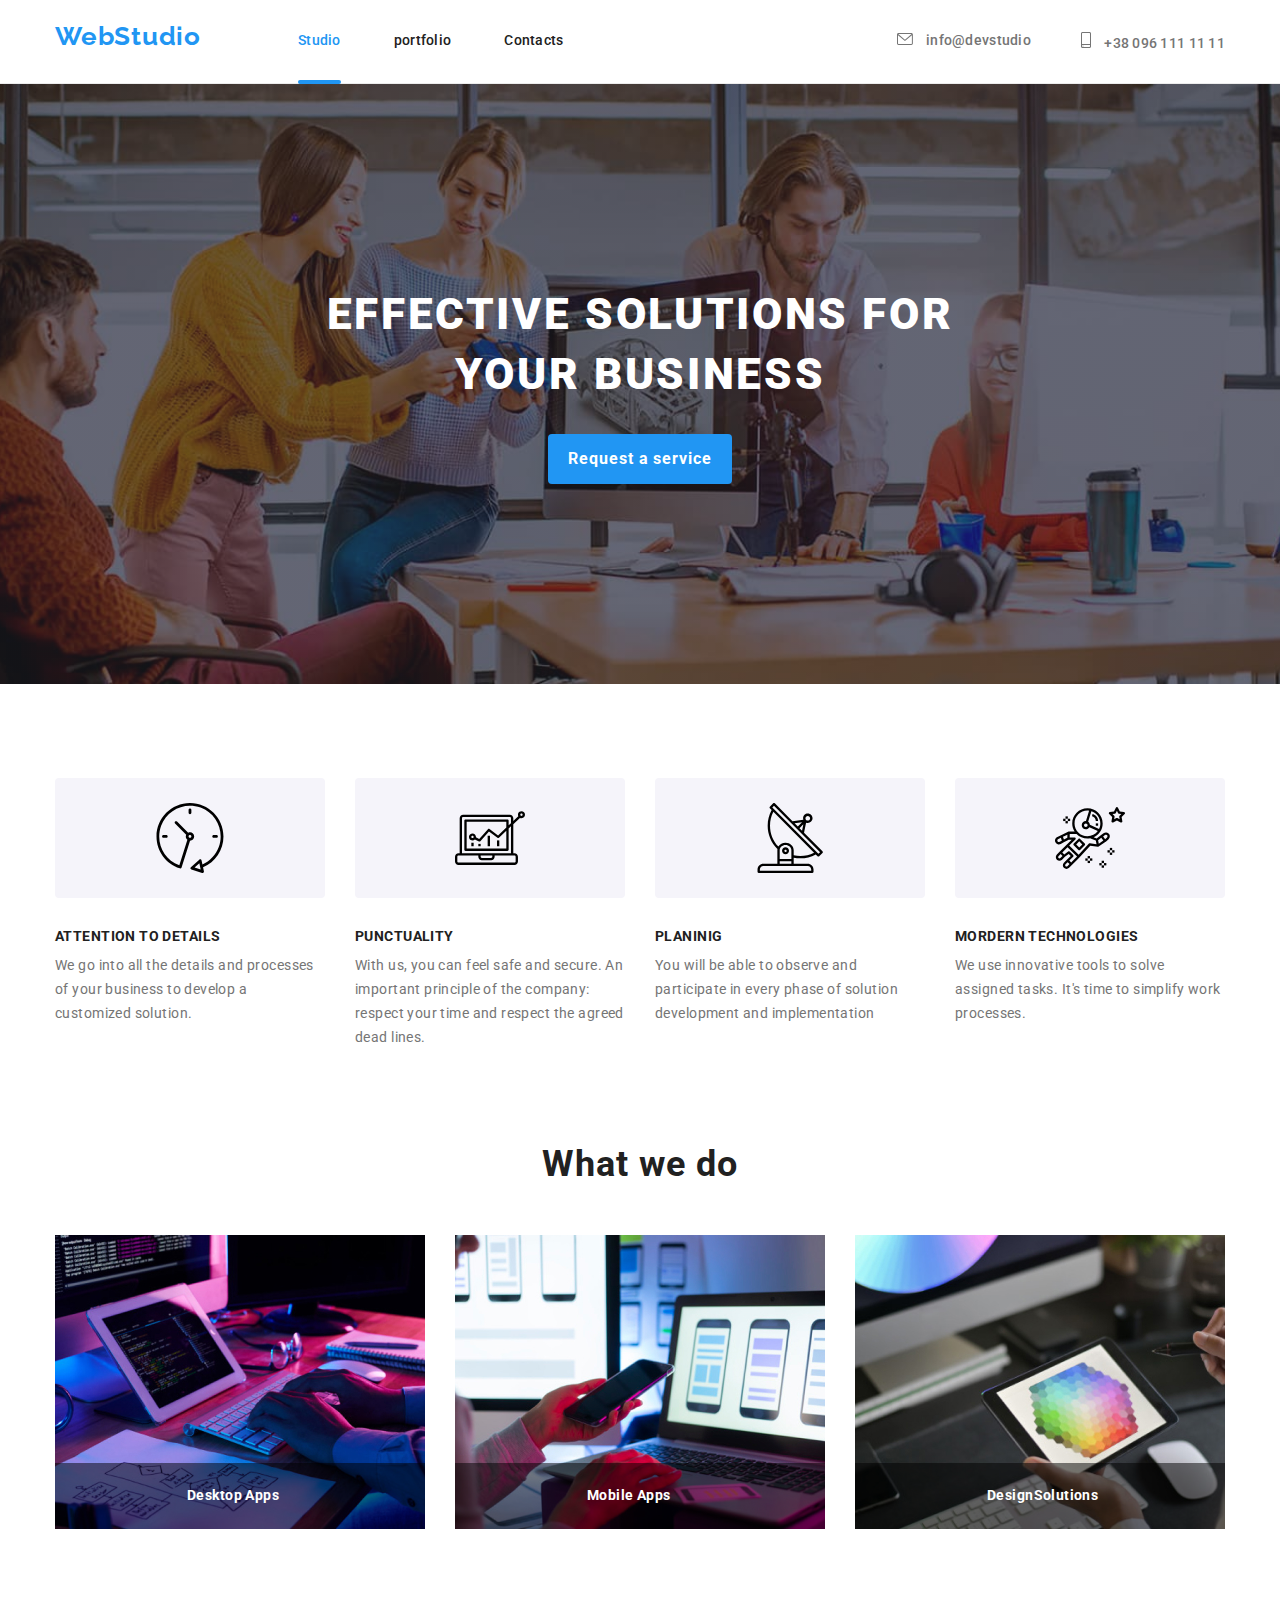
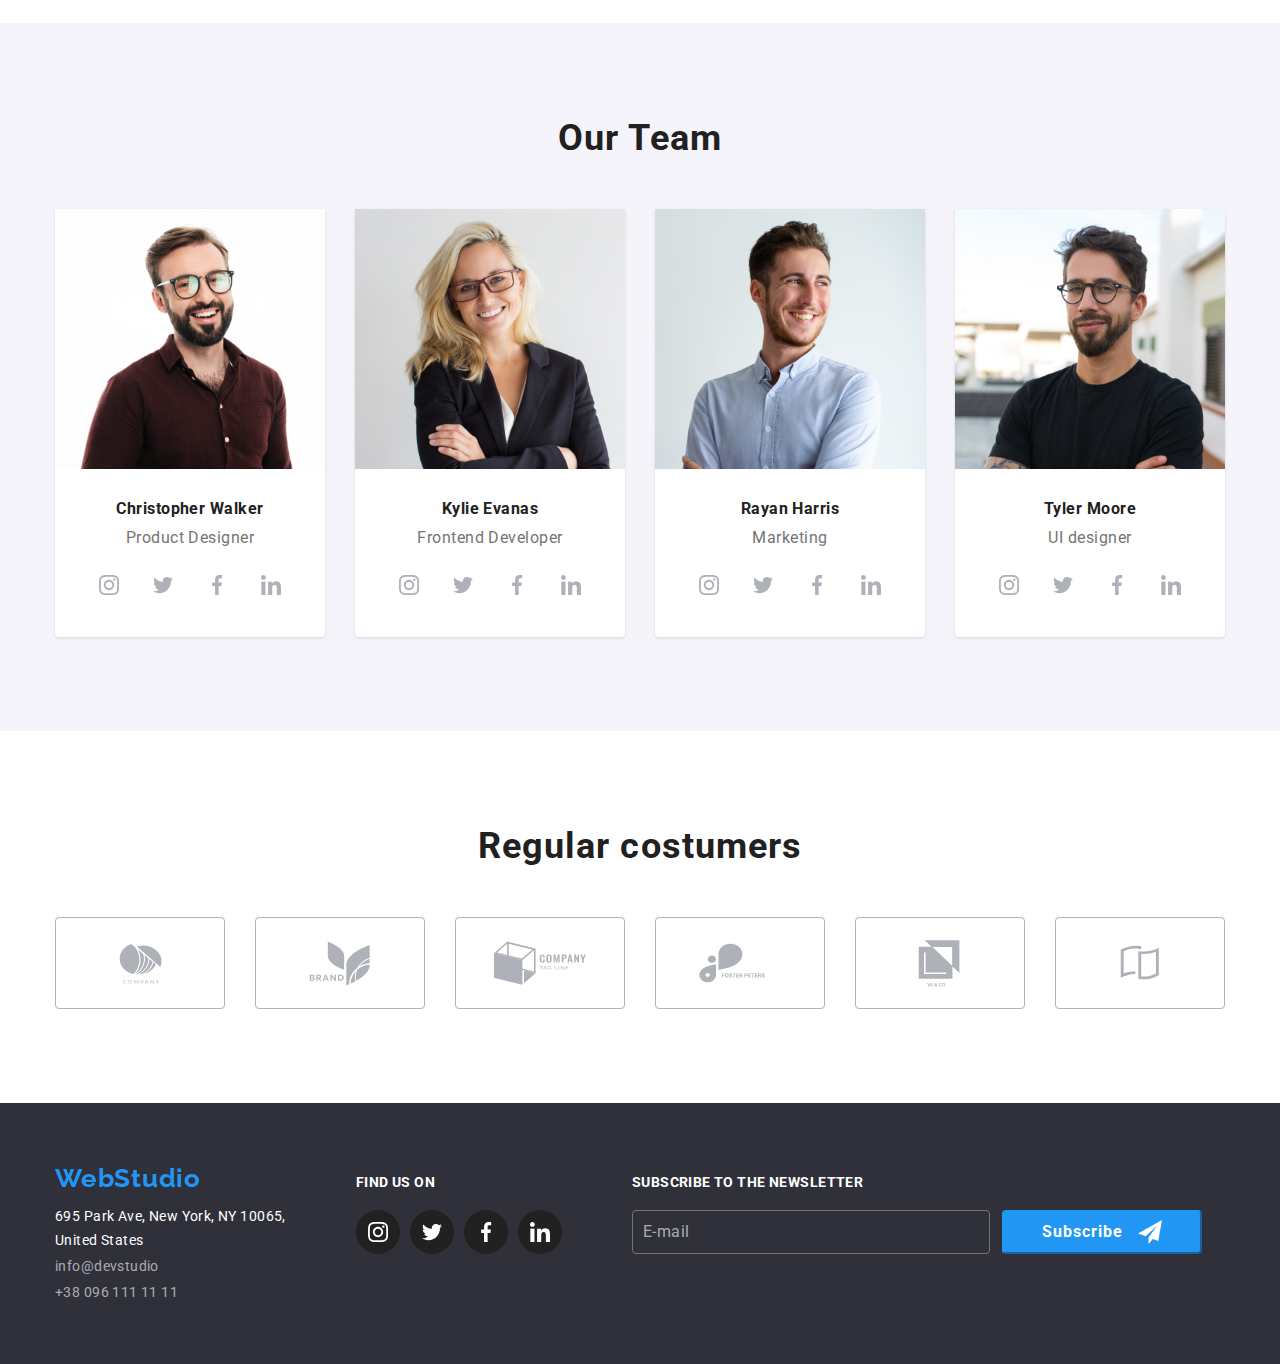
==== index.html @ 0396043f "Add files via upload" ====
<!DOCTYPE html>
<html lang="en">
<head>
    <meta charset="UTF-8">
    <meta http-equiv="X-UA-Compatible" content="IE=edge">
    <meta name="viewport" content="width=device-width, initial-scale=1.0">
    <link rel="stylesheet" href="https://cdnjs.cloudflare.com/ajax/libs/modern-normalize/1.0.0/modern-normalize.min.css" />
    <link rel="stylesheet" href="./css/styles.css">
    <title>Homework  6</title>
</head>
<body>
    <!-- Header section -->
    <header class="page-header">
      <div class="container header-cont">
        <nav class="nav-bar ">
            <!-- Logo -->
            <a class="logo" href="./index.html" class="logo">WebStudio</a>
            <ul class="nav-list ">
              <li class="nav-item">
                <a class="nav-lnk active " href="./index.html" >Studio</a></li>
              <li class="nav-item">
                <a class="nav-lnk  " href="portfolio.html">portfolio</a></li>
              <li class="nav-item">
                <a class="nav-lnk" href= "#" >Contacts</a>
              </li>
            </ul>
          </nav>
          <!-- Contacts -->
          <ul class="contact-list  ">
           
            <li class="header-contact">
              <a class="header-contact-lnk" href="mailto:info@devstudio.com">
                <svg  class="header-svg-fill" width="16" height="12">
                  <use href="./images/sprites.svg#icon-envelope"></use>
                </svg> 
                info@devstudio</a>
            </li>          
            <li class="header-contact">
              <a class="header-contact-lnk" href=" +38 096 111 11 11 " >
                  <svg class="header-svg-fill" width="10" height="16" >
                    <use href="./images/sprites.svg#icon-smartphone-1"></use>
                 </svg>     
                +38 096 111 11 11 
              </a>
            </li>
          </ul>
       </div>
    </header>
    <!-- main content section -->
    <main>
      <section class="hero-section  section header-bg">
        <div class="container">
            <h1  class="hero-title">EFFECTIVE SOLUTIONS FOR<br> YOUR BUSINESS</h1>
            <button class="hero-btn bordr" type="button" data-modal-open>Request a service</button>
        </div>
      </section>     
     
      <!-- OUR SKILLS SECTION -->
      <section class="section skills-padding">
        <div class="container">
        <h2 class="skills-header visually-hidden"> Our skills</h2>
         <ul class="skills-list">
          <li class="skills-list-item">  
            <div class="features-rect-shape">
              <svg width="70" height="70">
                <use href="./images/sprites.svg#icon-clock-1 "></use>
             </svg>
            </div>
            <h3 class="skills-sec-tittle">ATTENTION TO DETAILS</h3>
            <p class="skills-sec-text">We go into all the details and processes of your business to develop a customized solution.</p>
          </li> 
          <li class="skills-list-item">    
             <div class="features-rect-shape"> 
               <svg width="70" height="70">
                 <use href="./images/sprites.svg#icon-diagram-1 "></use>
               </svg>
             </div>                
            <h3 class="skills-sec-tittle" >PUNCTUALITY</h3>
            <p class="skills-sec-text">With us, you can feel safe and secure. An important principle of the company: respect your time and respect the
            agreed dead
            lines.</p>
          </li>
          <li class="skills-list-item">
              <div class="features-rect-shape">              
                <svg width="70" height="70">
                  <use href="./images/sprites.svg#icon-group-4  "></use>
                </svg>
              </div>
            <h3 class="skills-sec-tittle"  >PLANINIG</h3>
            <p class="skills-sec-text">You will be able to observe and participate in every phase of solution development and implementation</P>
          </li>
          <li class="skills-list-item">
            <div class="features-rect-shape">              
              <svg class="features-svg" width="70" height="70">
                 <use href="./images/sprites.svg#icon-astronaut-1 "></use>
               </svg>
             </div> 
            <h3 class="skills-sec-tittle" >MORDERN TECHNOLOGIES</h3>
            <p class="skills-sec-text">We use innovative tools to solve assigned tasks. It's time to simplify work processes.</p>
          </li>           
         </ul>
        </div>
      </section>        
      <!-- what we do section -->
      <section class="what-we-do section">
        <div class="container">
              <h2 class="what-we-do-tittle ">What we do</h2>
              <ul class="list what-we-do-items ">
                <li class="what-we-do-item">
                  <img class="what-we-do-item" src="images/photo3.jpg" alt="Desktop" width="370" height="294">
                  <p class="what-we-do-overlay">Desktop Apps</p>
                </li>
                <li class="what-we-do-item">
                  <img class="what-we-do-item" src="images/photo2.jpg" alt="Phone" width="370" height="294">
                  <p class="what-we-do-overlay">Mobile Apps</p>
                </li>
                <li class="what-we-do-item">
                  <img class="what-we-do-item" src="images/photo1.jpg" alt="Tablet" width="370" height="294">
                  <p class="what-we-do-overlay">DesignSolutions</p>
                </li>
              </ul>
      </section>
      <!--team  section -->
      <section class="team-section section">
        <div class="container">
          <h2 class="team-header">Our Team</h2>
          <ul class="list team">
            <li class="team-item">
              <img class="team-img" src="images/team1.jpg" alt="Christopher Walker's image" width="270" height="260">
              <h3 class="team-des ">Christopher Walker</h3>
              <p class="team-text ">Product Designer</p>
              <ul class="team-smedia-icons">
                <li class="team-social-item"  >
                  <a class="circle-fill" href="#" > 
                     <svg  class="team-smedia-svg" width="20" height="20" x="10" y="10">
                       <use href="./images/sprites.svg#icon-instagram-2-1"></use>
                     </svg>
                  </a>
                </li>     
                <li class="team-social-item">
                  <a class="circle-fill" href="#" >
                      <svg class="team-smedia-svg" width="20" height="20" x="10" y="10">
                        <use href="./images/sprites.svg#icon-twitter-1"></use>
                      </svg> 
                 </a>
                </li>
                <li class="team-social-item">
                  <a class="circle-fill" href="#" >
                      <svg class="team-smedia-svg" width="20" height="20" x="10" y="10">
                        <use href="./images/sprites.svg#icon-facebook-1-1"></use>
                      </svg>
                  </a>
                </li>
                <li class="team-social-item">
                  <a class="circle-fill" href="#" >
                   <svg class="team-smedia-svg" width="20" height="20" x="10" y="10">
                     <use href="./images/sprites.svg#icon-linkedin-1-1"></use>
                   </svg>
                  </a>
                </li>
              </ul>
           </li>
            <li class="team-item">
              <img src="images/team2.jpg" alt="Kylie Evanas's image" width="270" height="260">
              <h3 class="team-des">Kylie Evanas</h3>
              <p class="team-text ">Frontend Developer</p> 
                <ul class="team-smedia-icons">
                <li class="team-social-item">
                  <a class="circle-fill" href="#">
                     <svg class="team-smedia-svg" width="20" height="20" x="10" y="10">
                       <use href="./images/sprites.svg#icon-instagram-2-1"></use>
                     </svg>
                  </a>
                </li>     
                <li class="team-social-item">
                  <a class="circle-fill" href="#">
                     <svg class="team-smedia-svg" width="20" height="20" x="10" y="10">
                       <use href="./images/sprites.svg#icon-twitter-1"></use>
                     </svg>
                 </a>
                </li>
                <li class="team-social-item">
                  <a class="circle-fill" href="#"> 
                    <svg class="team-smedia-svg" width="20" height="20" x="10" y="10">
                      <use href="./images/sprites.svg#icon-facebook-1-1"></use>
                   </svg>
                  </a>
                </li>
                <li class="team-social-item">
                  <a class="circle-fill" href="#">
                    <svg class="team-smedia-svg" width="20" height="20" x="10" y="10">
                      <use href="./images/sprites.svg#icon-linkedin-1-1"></use>
                    </svg>
                  </a>
                </li>
              </ul>      
            </li>
            <li class="team-item">
              <img src="images/team3.jpg" alt="Rayan Harris'S image" width="270" height="260">
              <h3 class="team-des ">Rayan Harris</h3>
              <p class="team-text ">Marketing</p>  
              <ul class="team-smedia-icons">
                <li class="team-social-item">
                  <a class="circle-fill" href="#"> 
                     <svg  class="team-smedia-svg" width="20" height="20" x="10" y="10">
                       <use href="./images/sprites.svg#icon-instagram-2-1"></use>
                     </svg>
                  </a>
                </li>     
                <li class="team-social-item">
                  <a class="circle-fill" href="#">
                      <svg class="team-smedia-svg" width="20" height="20" x="10" y="10">
                        <use href="./images/sprites.svg#icon-twitter-1"></use>
                      </svg> 
                 </a>
                </li>
                <li class="team-social-item">
                  <a class="circle-fill" href="#">
                      <svg class="team-smedia-svg" width="20" height="20" x="10" y="10">
                        <use href="./images/sprites.svg#icon-facebook-1-1"></use>
                      </svg>
                  </a>
                </li>
                <li class="team-social-item ">
                  <a class="circle-fill"  href="#">
                   <svg class="team-smedia-svg" width="20" height="20" x="10" y="10">
                     <use href="./images/sprites.svg#icon-linkedin-1-1"></use>
                   </svg>
                  </a>
                </li>
              </ul> 
            <li class="team-item">
              <img src="images/team4.jpg" alt="Tyler Moore's image" width="270" height="260">
              <h3 class="team-des ">Tyler Moore</h3>
              <p class="team-text ">UI designer</p> 
              <ul class="team-smedia-icons">
                <li class="team-social-item">
                  <a class="circle-fill" href="#"> 
                     <svg  class="team-smedia-svg" width="20" height="20" x="10" y="10">
                       <use href="./images/sprites.svg#icon-instagram-2-1"></use>
                     </svg>
                  </a>
                </li>     
                <li class="team-social-item">
                  <a class="circle-fill" href="#">
                      <svg class="team-smedia-svg" width="20" height="20" x="10" y="10">
                        <use href="./images/sprites.svg#icon-twitter-1"></use>
                      </svg> 
                 </a>
                </li>
                <li class="team-social-item">
                  <a class="circle-fill" href="#">
                      <svg class="team-smedia-svg" width="20" height="20" x="10" y="10">
                        <use href="./images/sprites.svg#icon-facebook-1-1"></use>
                      </svg>
                  </a>
                </li>
                <li class="team-social-item">
                  <a class="circle-fill" href="#">
                   <svg class="team-smedia-svg" width="20" height="20" x="10" y="10">
                     <use href="./images/sprites.svg#icon-linkedin-1-1"></use>
                   </svg>
                  </a>
                </li>
              </ul>
           </li>
      </div>
      </section>
      <section class="section">
        <div class="container">
          <h2 class="rgular-cust-heading"> Regular costumers</h2>
          <ul class="rgular-custmers">
            <li class="rgular-cust-list-item">
              <a href="#" class="rgular-cust-rect-shape">              
                <svg v class="rgular-cust-svg" width="43" height="41">
                   <use href="./images/sprites.svg#icon-group-1 "></use>
                 </svg>
              </a> 
             </li>
              <li class="rgular-cust-list-item">
               <a  href="#" class="rgular-cust-rect-shape">              
                 <svg  class="rgular-cust-svg" width="62" height="45">
                    <use href="./images/sprites.svg#icon-group-3 "></use>
                  </svg>
               </a> 
             </li>     
             <li class="rgular-cust-list-item">
               <a href="#" class="rgular-cust-rect-shape">              
                 <svg class="rgular-cust-svg" width="94" height="44">
                    <use href="./images/sprites.svg#icon-object "></use>
                  </svg>
                </a>
             </li>
             <li class="rgular-cust-list-item">
              <a href="#" class="rgular-cust-rect-shape">              
                <svg class="rgular-cust-svg" width="84" height="40">
                   <use href="./images/sprites.svg#icon-group-2 "></use>
                 </svg>
              </a>
             </li>
              <li class="rgular-cust-list-item">
               <a href="#" class="rgular-cust-rect-shape">              
                 <svg class="rgular-cust-svg" width="106" height="60">
                    <use href="./images/sprites.svg#icon-logo "></use>
                  </svg>
                </a> 
             </li>     
             <li>
               <a href="#" class="rgular-cust-rect-shape">              
                 <svg class="rgular-cust-svg" width="40" height="52">
                    <use href="./images/sprites.svg#icon-union "></use>
                 </svg>
              </a>
             </li>
          </ul>
        </div>
      </section>
    </main>
    <!-- page footer -->
    <footer class="footer">
      <div class="container footer-container">
        <div class="footer-first-part">
        <a href="./index.html" class="logo">WebStudio</a>
        <address class="address">
          <ul class="list">
            <li class="footer-list-item">
              <a class="footer-lnk-add" href="https://goo.gl/maps/HV7Q381R2bDrDJHS8" target="_blank">695 Park Ave, New York, NY
            10065, <br>United States</a></li>
            <li class="footer-list-item">
              <a class="footer-lnk"  href="info@devstudio.com">info@devstudio</a></li>
            <li class="footer-list-item">
              <a class="footer-lnk" href="tel:+380961111111">+38 096 111 11 11</a></li>
          </ul>
       </address>
      </div>
      <div class="footer-middle-part">
      <h4 class="footer-social-icons-heading" >FIND US ON</h4>
      <ul class="footer-social-list">
        <li class="footer-social-item">
          <a class="foot-circle-fill" href="">
                <svg class="foot-svg-fill" width="20" height="20">
                    <use href="./images/sprites.svg#icon-instagram-2-1"></use>
                </svg>
            </svg>
          </a>
        </li>     
        <li class="footer-social-item">
          <a class="foot-circle-fill" href="">
              <svg class="foot-svg-fill" width="20" height="20">
                <use href="./images/sprites.svg#icon-twitter-1"></use>
              </svg>
           </svg>
         </a>
        </li>
        <li class="footer-social-item">
          <a class="foot-circle-fill" href="">
              <svg class="foot-svg-fill" width="20" height="20" >
                <use href="./images/sprites.svg#icon-facebook-1-1"></use>
              </svg>
            </svg>
          </a>
        </li>
        <li class="footer-social-item">
          <a class="foot-circle-fill" href="#">
              <svg class="foot-svg-fill" width="20" height="20" >
                <use  href="./images/sprites.svg#icon-linkedin-1-1"></use>
              </svg>
          </a>
        </li>
      </ul> 
     </div>
     <div class="footer-last-part">
      <h4 class="footer-sub">Subscribe to the newsletter </h4>
      <form class="footer-form">
           <input 
               class="footer-input"  
               type="email" 
               name="email" 
               placeholder="E-mail">
         <button class="footer-bttn" type="submit">Subscribe
          <svg width="24" height="24" class="bttn-svg">
             <use href="./images/sprites.svg#icon-icon-send"></use>
          </svg>
         </button>
      </form>
     </div>
     </div>
    </footer>
    <div class="modal-bg is-hidden" data-modal>
      <div class="modal">                                 
        <button class="modal-bttn-close" type="button" data-modal-close>
          <svg class="modal-bttn-svg" width="11 " height="11" >
            <use href="./images/sprites.svg#icon-vector"></use>
          </svg>
        </button>
        <h2 class="modal-title">Leave your information and we'll call you back</h2>
        <form class="modal-form">
         <div class="modal-label">
            <label for="name" class="modal-label-name">Name</label>
            <div class="input-cont">
             <input 
                 id="name"
                  type="text"
                  class="input"
                  minlength="9"
                  name="name"
                  required
                  />
                  <svg width="18" height="18" class="modal-svg">
                   <use href="./images/sprites.svg#icon-person-black-18dp-1-1"> </use>
                 </svg>
            </div> 
          </div> 
          <div class="modal-label">
           <label for="phone" class="modal-label-name">phone number</label>
           <div class="input-cont">
             <input 
                 id="phone"
                  type="tel"
                  class="input"
                  minlength="12"
                  name="telephone"
                  required 
                  /> 
              <svg  width="13" height="13" class="modal-svg">
               <use href="./images/sprites.svg#icon-phone-black-18dp-1-1" ></use>
              </svg>
            </div>
          </div>
         <div class="modal-label">
           <label for="mail" class="modal-label-name">E-mail</label>
           <div class="input-cont">
              <input 
                 id="mail"
                  type="email"
                  class="input"
                  minlength="12"
                  name="email"
                  required
                  />
               <svg  width="15" height="12" class="modal-svg">
                 <use href="./images/sprites.svg#icon-email-black-18dp-1"></use>
               </svg>
            </div>
          </div>
          <div class="modal-label">
            <label for="comments" class="modal-label-name">Comments</label>
            <textarea rows="8" name="comments" id="comments" placeholder="Enter the text" class="modal-textarea"></textarea>
          </div>
          <div class="modal-label">
            <input type="checkbox" id="check" name="conditions"
            class="modal-chkbx visually-hidden" required>
            <label for="check" class="chckbx">
              <span class="chckbx-cont">
                <svg class="chckbx-svg" width="16" height="15">
                  <use href="./images/sprites.svg#icon-chk-1"></use>
                </svg>
              </span>
              I agree with the newsletter and accept the Terms and  conditions 
            </label>
       <button class="form-bttn" type="submit">Send</button>
       </form>
      </div>
    </div>
    <script src="./js/modal.js"></script>
 </body>
</html>
---- css/styles.css ----
@import url('https://fonts.googleapis.com/css2?family=Raleway:wght@700&display=swap');
@import url('https://fonts.googleapis.com/css2?family=Open+Sans:wght@300&family=Roboto+Condensed:wght@300&family=Roboto:wght@300;400;500;700;900&display=swap');

:root{
    --main-text-color: #212121;
    --secondary-text-color: #757575;
    --other-color: #2196f3;
    --white-color: #ffffff;
    --dark-bg-color:  #2f303a;
    --light-bg-color: #f5f4f4;
    --btn-bg-color:#f5f4fa;
    --footer-lnk-color:rgba(255, 255, 255, 0.6);  
}
h1,h2,h3,h4,h5,h6,p{
    margin: 0;
}
html{
    box-sizing: border-box;
}
img{
    display: block;
    max-width: 100%;

    
}
.container{
    width: 1200px;
    margin: 0 auto;
    padding-left: 15px;
    padding-right: 15px;
}

.section{
    padding-top: 94px;
    padding-bottom: 94px;
}

body{
    font-family: "Roboto" ,"sans-serif";
}

a{
    text-decoration: none;
}

ul{
    list-style: none;
    margin-top: 0;
    margin-bottom:0 ;
    padding-left: 0;
}

/* BUTTON HIDDING */
.visually-hidden {
  position: absolute;
  width: 1px;
  height: 1px;
  margin: -1px;
  border: 0;
  padding: 0;
  white-space: nowrap;
  clip-path: inset(100%);
  clip: rect(0 0 0 0);
  overflow: hidden;
}

/* HEADER */
.header-bg{
    background-image: linear-gradient(
        rgba(47,48,58, 0.4 ),
        rgba(47,48,58, 0.4)
        ),
        url(../images/background-image.jpg);  
    background-repeat: no-repeat;
    background-size:cover;
    background-position: center;
}

.page-header{
    border-bottom: 1px solid #ECECEC;
}
.logo{
    font-family: 'Raleway';
    font-style: normal;
    font-size: 26px;
    font-weight: 700;
    line-height: calc(31 / 26 );
    letter-spacing: 0.03em;
    color: var(--other-color);
    margin-bottom: 10px;
    display: block;
}
.nav-bar{
    display: flex;
    align-items: center;
    position: absolute ;
}

.nav-list{
    margin-left: 97px;
    display: flex;
}
.nav-item:not(:last-child){
    margin-right: 53px;
}
.nav-lnk{
    font-weight: 500;
    font-size: 14px;
    line-height: calc(16/14);
    letter-spacing: 0.02em;
    color: var(--main-text-color);
    padding-top: 32px;
    padding-bottom: 32px;
    display: block;
    position: relative;
    transition-property:color;
    transition-duration:250ms ;
    transition-timing-function: cubic-bezier(0.4, 0, 0.2, 1) ;
}
.nav-lnk:focus,
.nav-lnk:hover{
    color: var(--other-color);
}

.active{
    color: var(--other-color);
}
.active::after{
    content: " ";
    display: block;
    width: 100%;
    height: 4px;
    background-color:var(--other-color) ;
    border-radius: 2px;

    transform: translateY(800%);

}
.contact-list{
    display: flex;
    margin-left:auto ;
}
.header-contact:not(:last-child){
    margin-right: 50px;
}
.header-contact-lnk{
    font-weight: 500;
    font-size: 14px;
    line-height: calc(16/14);
    letter-spacing: 0.02em;
    color: var(--secondary-text-color);
    padding-top: 32px;
    padding-bottom: 32px;
    display: block;
    position: relative;
    transition-property:color ;
    transition-duration:250ms ;
    transition-timing-function: cubic-bezier(0.4, 0, 0.2, 1) ;
}

.header-cont{
    display: flex;
    align-items: center;
}

.header-contact-lnk:hover,
.header-contact-lnk:focus{
    color: var(--other-color);
}

.header-svg-fill{
    fill: currentColor;
}
.header-svg-fill{
    margin-right: 10px;
}
.header-svg-fill:hover{
    fill: #2196F3;
}


/* HERO */
.hero-section{
    background-color: var(--dark-bg-color);
    padding: 200px 0;
}


.hero-title{
    font-weight: 900;
    font-size: 44px;
    line-height: calc(60/44);
    text-align: center;
    letter-spacing: 0.06em;
    text-transform: uppercase;
    color: var(--white-color);
    margin: 0 auto;
    margin-bottom: 30px;
}   

.hero-btn{
    font-family: 'Roboto';
    font-style: normal;
    font-weight: 700;
    font-size: 16px;
    line-height: calc(30/16);
    text-align: center;
    letter-spacing: 0.06em;
    color:var(--white-color);
    border: none;
    border-radius: 4px;
    padding: 10px 20px;
    margin: 0 auto;
    display: block;
    cursor: pointer;
    background-color: var(--other-color);
    transition-property:color, background-color;
    transition-duration:250ms ;
    transition-timing-function: cubic-bezier(0.4, 0, 0.2, 1) ;
}
   
.hero-btn:hover,
.hero-btn:focus{
    background-color: darkblue;
    color: yellow;
}
/* WHAT WE DO SECTION */
.what-we-do{
    padding-top: 0;
}
.what-we-do-tittle{
    text-align: center;
    font-style: normal;
    font-weight: 700;
    font-size: 36px;
    line-height: calc(42/36);
    letter-spacing: 0.03em;
    color: var(--main-text-color);
    margin-bottom: 50px;
}
 .what-we-do-items{
    display: flex;
 }

.what-we-do-item{
    display: flex; 
    position: relative; 
}

.what-we-do-overlay{
    background-color: rgba(0, 0, 0, .5);
    color: white;
    font-family: "roboto";
    font-size: 14px;
    font-weight: 700;
    line-height:calc(14/16.41);
    letter-spacing: 0.03em;
    position: absolute;
    width: 100%;
    bottom:0;
    display: flex;
    align-items: center;
    justify-content: baseline;
    padding: 27px 132px;
}

.what-we-do-item:not(:last-child){
    margin-right: 30px;
}

/* FEATURES SECTION */
.features{
    display: flex;
}

.features-rect-shape{
    background-color: #F5F4FA;
    display: flex;
    width: 270px;
    height: 120px;
    align-items: center;
    justify-content: center;
    border-radius: 4px;
    margin-bottom: 30px;
}

.features-list-item:first-child{
    margin-right: 45px;
}

.features-list-item:nth-child(n + 2){
    margin-right: 15px;
}

.features-list-item:last-child{
    margin-left: 15px;
}

/* SKILLS SECTION */

.skills-hearder{
    vertical-align: Center;
    font-style: normal;
    font-weight: 700;
    font-size: 36px;
    line-height: calc(42/36);
    letter-spacing: 0.03em;
    color: var(--main-text-color);
}

  

.skills-list{
    display: flex;
}
.skills-sec-tittle{
    font-weight: 700;
    font-size: 14px;
    line-height: calc(16/14);
    letter-spacing: 0.03em; 
    color: var(--main-text-color);
    margin-bottom:9px ;
}

.skills-sec-text{
    font-weight: 400;
    font-size: 14px;
    line-height: calc(24/14);
    letter-spacing: 0.03em;
    color: var(--secondary-text-color);
}

.skills-list-item{
    width: 270px;
}
.skills-list-item:not(:last-child){
    margin-right: 30px;
}

/* TEAM SECTION */
    
.team-header{
    text-align: center;
    font-style: normal;
    font-weight: 700;
    font-size: 36px;
    line-height: calc(42/36);
    letter-spacing: 0.03em;
    color: var(--main-text-color);
    margin-bottom: 50px;
}
.team-section{
    background-color: #F5F4FA;
}
.team{
    display: flex;
}
.team-item{
    box-shadow: 0px 1px 3px rgba(0, 0, 0, 0.12);
    border-radius: 0px 0px 4px 4px;
    background-color: var(--white-color);
    
}
.team-item:not(:last-child){
    margin-right: 30px;
}
.team-des{
    font-style: normal;
    font-weight: 700;
    font-size: 16px;
    line-height: calc(19/16); 
    letter-spacing: 0.03em;
    color: var(--main-text-color);
    text-align: center;
    margin-top: 30px;
    margin-bottom: 10px;
    
}
.team-text{ 
    font-weight: 400;
    font-size: 16px;
    line-height: calc(19/16);
    letter-spacing: 0.03em;
    color: var(--secondary-text-color);
    margin-bottom: 16px;
    text-align: center;
}

.circle-fill{
    background-color: white;
    color: #AFB1B8;
    border-radius: 50%;
    height: 44px; 
    width: 44px;
    display: flex;
    align-items: center;
    justify-content: center;
    transition-property:color, background-color;
    transition-duration:250ms ;
    transition-timing-function: cubic-bezier(0.4, 0, 0.2, 1) ;
}

.circle-fill:hover{
    background-color: #2196F3;
    color: #ffffff;
}

.team-smedia-svg{
    fill: currentColor;
}


.team-smedia-icons{
    display: flex;
    justify-content: center;
    margin-bottom: 30px;
}
.team-social-item:not(:last-child){
    margin-right: 10px;
}

/* REGULAR COSTOMERS */
.rgular-cust-heading{
    text-align: center;
    font-style: normal;
    font-weight: 700;
    font-size: 36px;
    line-height: calc(42/36);
    letter-spacing: 0.03em;
    color: var(--main-text-color);
    margin-bottom: 50px;  
}

.rgular-custmers{
    display: flex;
}

.rgular-cust-rect-shape{
    display: flex;
    width: 170px;
    height: 92px;
    align-items: center;
    justify-content: center;
    border-radius: 4px;
    border: 1px solid #AFB1BB;
    color: #AFB1B8;
    position: relative;
    transition-property:color, border-color;
    transition-duration:250ms ;
    transition-timing-function: cubic-bezier(0.4, 0, 0.2, 1) ;
}
 
.rgular-cust-rect-shape:hover,
.rgular-cust-rect-shape:focus{
   border-color: #2196F3;
   color: #2196f3;
} 

.rgular-cust-list-item{
    margin-right: 30px;
}
.rgular-cust-svg{
    fill:currentColor;
}


/* PORTFOLIO SECTION */

.portfolio-btn{
    display: flex;
    justify-content: center;
    margin-bottom: 50px;

    
}
.portfolio-btn-item{
    font-family: 'Roboto';
    font-style: normal;
    font-weight: 700;
    font-size: 16px;
    line-height: calc(26/16);
    text-align: center;
    letter-spacing: 0.06em;
    color: var(--main-text-color);
    cursor: pointer;
    border: none;
    border-radius:0px 0px 4px 4px ;
    background-color: var(--btn-bg-color);
    padding-left:27px;
    padding-right: 27px;
    padding-top: 6px;
    padding-bottom: 6px;
    transition-property:color, shadow, background-color;
    transition-duration:250ms ;
    transition-timing-function: cubic-bezier(0.4, 0, 0.2, 1) ;
}

.portfolio-list-item:not(:last-child){
    margin-right: 8px;
}

.portfolio-btn-item:hover,
.portfolio-btn-item:focus{
    background-color: var(--other-color);
    color: var(--white-color);
    box-shadow: 1px 4px 6px 0px rgba(0, 0, 0, 0.16),
    0px 4px 4px 0px rgba(0, 0, 0, 0.06),
    0px 1px 1px 0px rgba(0, 0, 0, 0.12);
  
}

.portfolio-des{
    font-style: normal;
    font-weight: 700;
    font-size: 18px;
    line-height: calc(36/18);  
    letter-spacing: 0.06em;
    color: var(--main-text-color); 
    text-align: left;
    padding: 0;
    padding: 20px 24px;
}

.portfolio-text{
    font-style: normal;
    font-weight: 400;
    font-size: 16px;
    line-height: calc(30/16);
    letter-spacing: 0.03em;
    color: var(--secondary-text-color);
    text-align: left;
    margin: 0 24px;
    padding: 0;
    margin-bottom: 24px;
}
.port-discription{
    border-bottom:1px solid #eee ;
    border-left:1px solid #eee ;
    border-right:1px solid #eee;
}



.port-item:hover,
.port-item:focus{
    box-shadow: 0px 1px 1px rgba(0,0,0,0.12),
     0px 4px 4px rgba(0, 0, 0, 0.06),
     1px 4px 6px rgba(0, 0, 0, 0.16);
   
}

.port-item:hover .port-overlay-item,
.port-item:focus .port-overlay-item{
    cursor: pointer;
    transform: translateY(0);
}

.port-overlay{
    position: relative;
    overflow: hidden;
}

.port-overlay-item{
    font-family:"roboto";
    color: white;
    font-size:18px;
    line-height: calc(28/18);
    letter-spacing: 0.03rem;
    width: 370PX;
    height: 290PX;
    padding:63px  24px  91px  24px; ;
    background-color: rgba(33, 150, 243, 0.9);


    position: absolute;
    top: 0;
    left: 0;
    height: 100%;
    display: flex;
    align-items: center;
    transform: translateY(100%);
    transition:transform 250ms  cubic-bezier(0.4, 0, 0.2, 1) ;
    
}


.port-disp-flex{
    display: flex;
    flex-wrap: wrap;
    justify-content: space-between;
    background-color: var(--white-color);
       
}

.port-item:nth-child(-n + 3){
    margin-bottom: 30px;
}
.port-item:nth-last-child(-n + 3){
    margin-top: 30px;
}


/* FOOTER */
 .footer-lnk-add{
    color: var(--white-color);
    font-style: normal;
    margin-bottom: 2px;
    font-size: 14px;
    line-height: calc(24/14);
    letter-spacing: 0.03em;
    vertical-align: top;
 }

.footer-list-item:not(:last-child){
    margin-bottom: 2px;
}

.footer{
    background-color: var(--dark-bg-color);
    color: var(--secondary-text-color);
    display: flex;
}
.footer{
    padding-top: 60px;
    padding-bottom: 60px;
}

.footer-lnk{
   font-style: normal;
   font-size: 14px;
   line-height: calc(24/14);
   letter-spacing: 0.03em;
   vertical-align: top;
   color:var(--footer-lnk-color);
}
.footer-social-icons-heading{
    font-family: 'Roboto';
    font-style: normal;
    font-weight: 700;
    font-size: 14px;
    line-height: calc(16/14);
    text-align: left;
    letter-spacing: 0.03em;
    color: white;
    margin-bottom: 20px;

}



.footer-social-margin{
    margin-left: 10px;
}
.footer-social-icons{
    display: flex;

}
.footer-social-list{
    display: flex; 
    align-items: baseline;    
    justify-content: center;
}

.foot-circle-fill{
    background-color: #212121;
    border-radius: 50%;
    height: 44px; 
    width: 44px;
    display: flex;
    align-items: center;
    justify-content: center;
    color: #ffffff;
    transition-property:background-color;
    transition-duration:250ms ;
    transition-timing-function: cubic-bezier(0.4, 0, 0.2, 1) ;
}
.footer-container{
    display: flex;
    align-items: baseline;
}
.foot-circle-fill:hover{
    background-color: #2196F3;
}
.foot-svg-fill{
    fill: currentColor;
}
.footer-social-item:not(:last-child){
    margin-right: 10px;
}
.footer-middle-part{
    margin-left: 70px;
}
.footer-last-part{
    margin-left:70px ;
  
}
.footer-sub{
    font-family: 'Roboto';
    font-style: normal;
    font-weight: 700;
    font-size: 14px;
    line-height: calc(16/14);
    text-align: left;
    letter-spacing: 0.03em;
    color: white;
    margin-bottom: 20px;
    text-transform: uppercase;

}
.footer-input{
    background-color: var(--dark-bg-color);
       
}
.footer-form{
    display: flex;
    width: 100%;   
}

.footer-input{
    font-family: "roboto";
    width: 358px;
    font-size: 16px;
    font-weight: 400;
    line-height: calc(20/16);
    letter-spacing: 0.03em;
    color: rgba(255, 255, 255,0.6);
    padding: 11px 0 11px 10px;
    border: 1px solid #757575;
    border-radius: 4px;
    margin-right: 12px;
}

.footer-input:hover,
.footer-input:focus{
    outline: none;
    border-color: #2196F3;
}

.footer-input::placeholder{
    font-family: "roboto";
    font-size: 16px;
    line-height: calc(20/16);
    letter-spacing: 0.03em;
    color: rgba(255, 255, 255, 0.6);


}
    



.bttn-svg{
    fill: white;
    margin-left: 15px; 

}


.footer-bttn{
    font-family: "roboto";
    font-weight: 700;
    font-size: 16px;
    line-height: calc(30/16);
    letter-spacing: 0.06em;
    color: white;
    width: 200px;
    background-color:#2196F3;
    border-radius: 4px;
    border-color: #2196F3;
    box-shadow: 0, 0, 0, 0.15;
    display: inline-flex;
    justify-content: center;
    align-items: center;
}

/* MODAL SECTION */

.is-hidden{
    visibility: hidden;
    
}

.modal{
    position: absolute;
    width: 521px;
    height:581px ;
    background-color: white;
    top: 50%;
    left: 50%;
    transform: translate(-50%, -50%);
    animation: modal-animation 250ms cubic-bezier(0.4, 0, 0.2, 1);

    border-radius: 4px;
    box-shadow:0px 2px 1px rgba(0,0,0,0.2),
    0px 1px 1px rgba(0, 0, 0, 0.14),
    0px 1px 3px rgba(0, 0, 0, 0.12);   
}

.modal-bg{
    position: fixed;
    background-color:rgba(0, 0, 0, 0.2);
    width: 100vw;
    height: 100vh;
    top:0;
    left:0;  
}

.modal-bttn-close{
    width: 30px;
    height:30px;
    background-color: white;
    border-radius: 50%;
    
    border-color:rgba(0, 0, 0, 0.1);
    margin-top: 5px;
    margin-left: 5px;


    position: inherit;
    transform: translatex(1600%);
}
.modal-bttn-close:hover,
.modal-bttn-close:focus {
    cursor: pointer;
    border-color: #2196F3;
    
}

.modal-bttn-svg{
    fill: black;
}
.modal-bttn-svg:hover,
.modal-bttn-svg:focus{
    fill: #2196F3;
}

@keyframes modal-animation {
    0%{
        scale: 0;
        opacity: 0;
    }

    50%{
        scale: .5;
        opacity: .5;
    }

    100%{
        scale: 1;
        opacity: 1;
    }   
}
 .modal-form{ 
    width: 448px;
    margin-left: 40px;
    margin-right: 40px;
   
}
 
.modal-title{  
    margin:40px 40px;
    font-family: "roboto";
    font-weight: 700;
    font-size: 20px;
    line-height: calc(22.7/20);
    letter-spacing: 0.03em;
    margin-bottom: 12px;
}
.modal-label{
    margin-bottom: 10px;
}
.modal-label-name{
    font-family: "roboto";
    font-weight: 400;
    font-size: 12px;
    line-height: calc(14.6/12);
    letter-spacing: 0.01rem;
    color: #757575;
    display: block;
    margin-bottom: 4px;
}

.input-cont{
    display: block;
    position: relative;
}

.input{
    border: 1px solid rgba(33, 33, 33, 0.2);
    border-radius: 4px;
    height: 40px;
    width: 100%;
    cursor: pointer;
    padding: 11px 0 11px 40px;
    outline: none;    
    font-family: "roboto";
}

.input:hover,
.input:focus{
    border-color: #2196f3;
    outline: none;
}

.input:hover + .modal-svg,
.input:focus + .modal-svg{
    fill: #2196F3;
}


.modal-svg{
    position: absolute;
    top: 14px;
    left: 14px;
    fill: #212121;
}
 .modal-textarea{
    width: 100%;
    height: 120px;
    border: 1px solid rgba(33, 33, 33, 0.2);
    border-radius: 4px; 
    padding:12px 16px ;
    resize: none;
    margin-bottom: 20px;
}
.modal-textarea::placeholder{
    font-family: "roboto";
    font-size: 12px;
    font-weight: 400;
    line-height: calc(14.06/12);
    color: #757575;
}



.modal-textarea:focus{
    border-color:#2196F3;
    outline: none;
}
.chckbx-cont{
    width: 16px;
    height: 15px;
    border: 1px solid #212121;
    border-radius: 4px;
    margin-right: 8px;

    display: flex;
    justify-content: center;
    align-items: center;
}
.chckbx{
    display: flex;
    align-items: center;
    font-family: "roboto";
    font-weight: 400;
    font-size: 14px;
    line-height: calc(24/14);
    letter-spacing: 0.03em;
    margin-left: 8px;
    color: #757575;
}

.chckbx-svg{
    fill: white;
}

            
.modal-chkbx:checked + .chckbx >.chckbx-cont{
    background-color: #2196F3;
    border: none;
}
 
.form-bttn{ 
    font-family: "roboto";
    font-weight: 700;
    font-size: 16px;
    line-height: calc(30/16);
    letter-spacing: 0.06em;
    padding: 10px 80px;
    color: white;
    background-color:#2196F3;
    border-radius: 4px;
    border-color: #2196F3;
    box-shadow: 0, 0, 0, 0.15;
    display: flex;
    align-items: center;
    justify-content: center;
    transform: translatex(60%); 
 } 

 .form-bttn:hover,
 .form-bttn:focus{
    cursor: pointer;
    box-shadow:0px, 4px rgba(0, 0, 0, 0.15);
 }
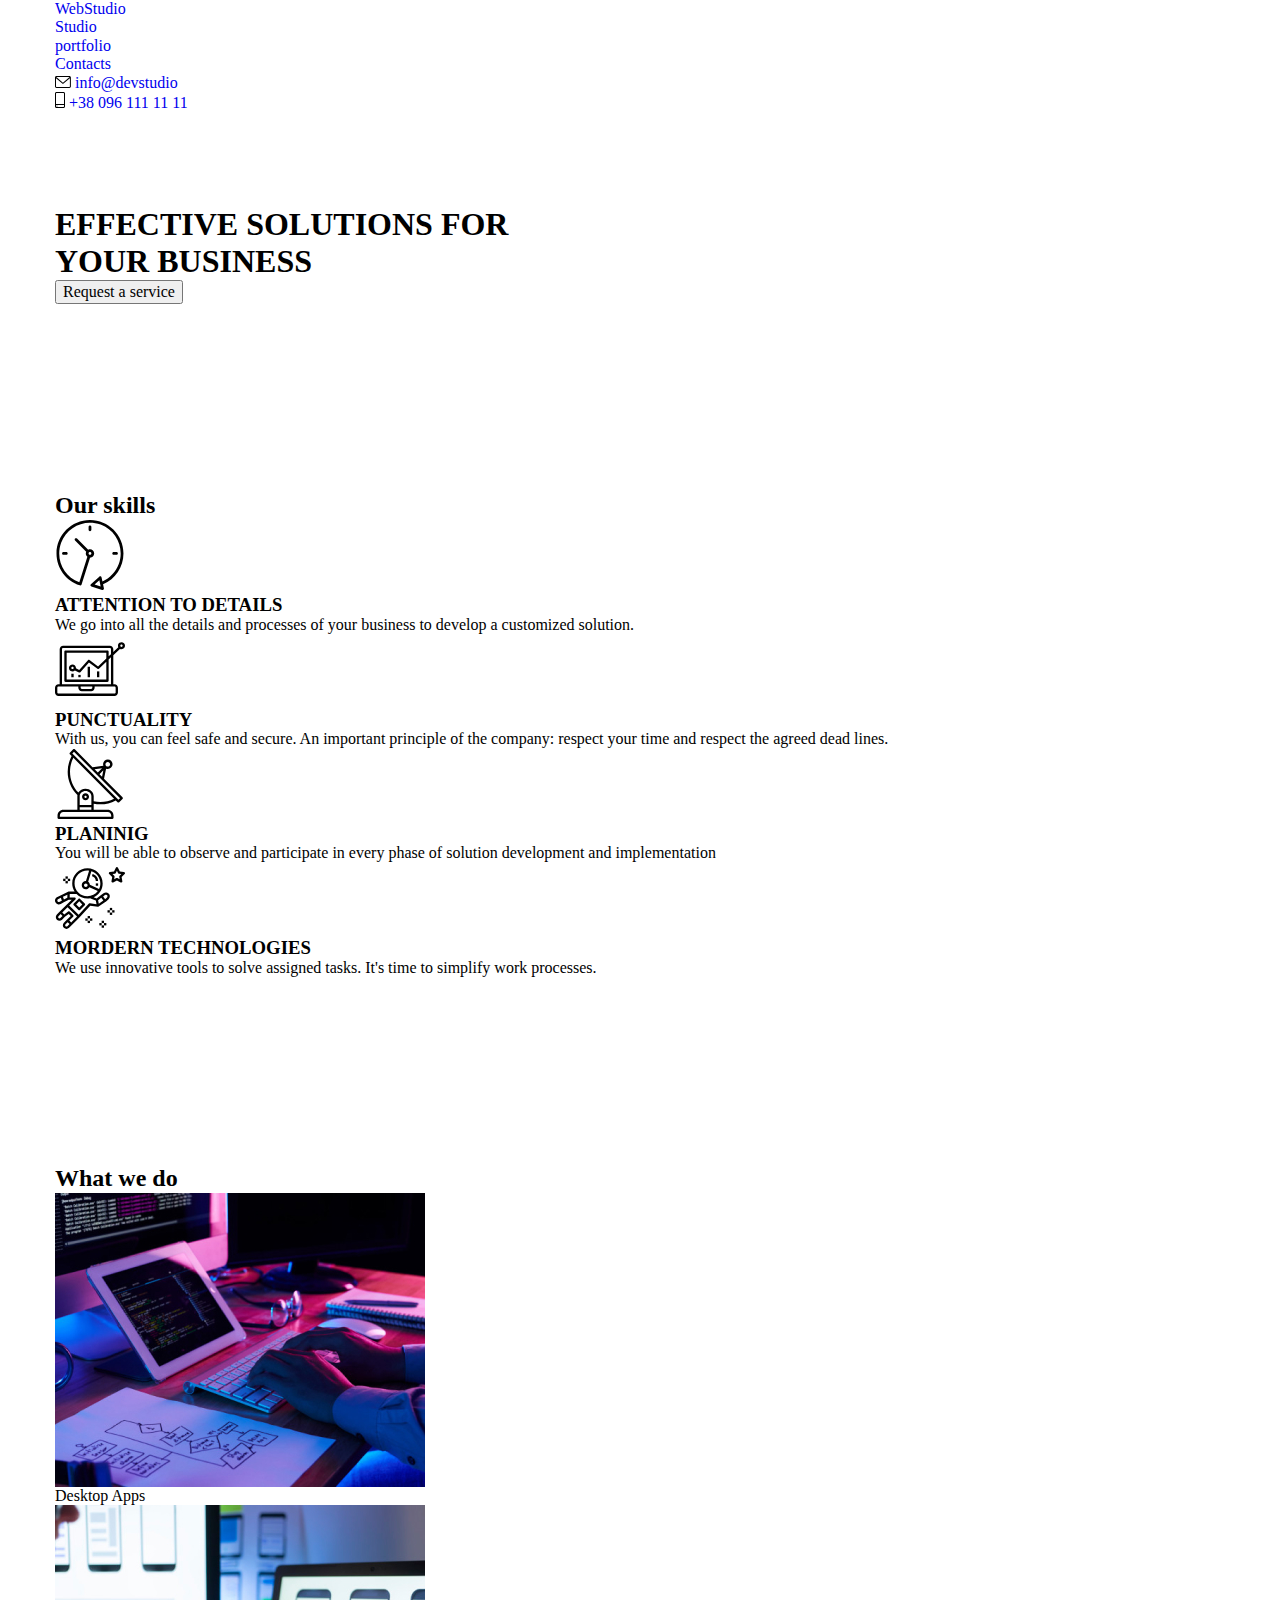
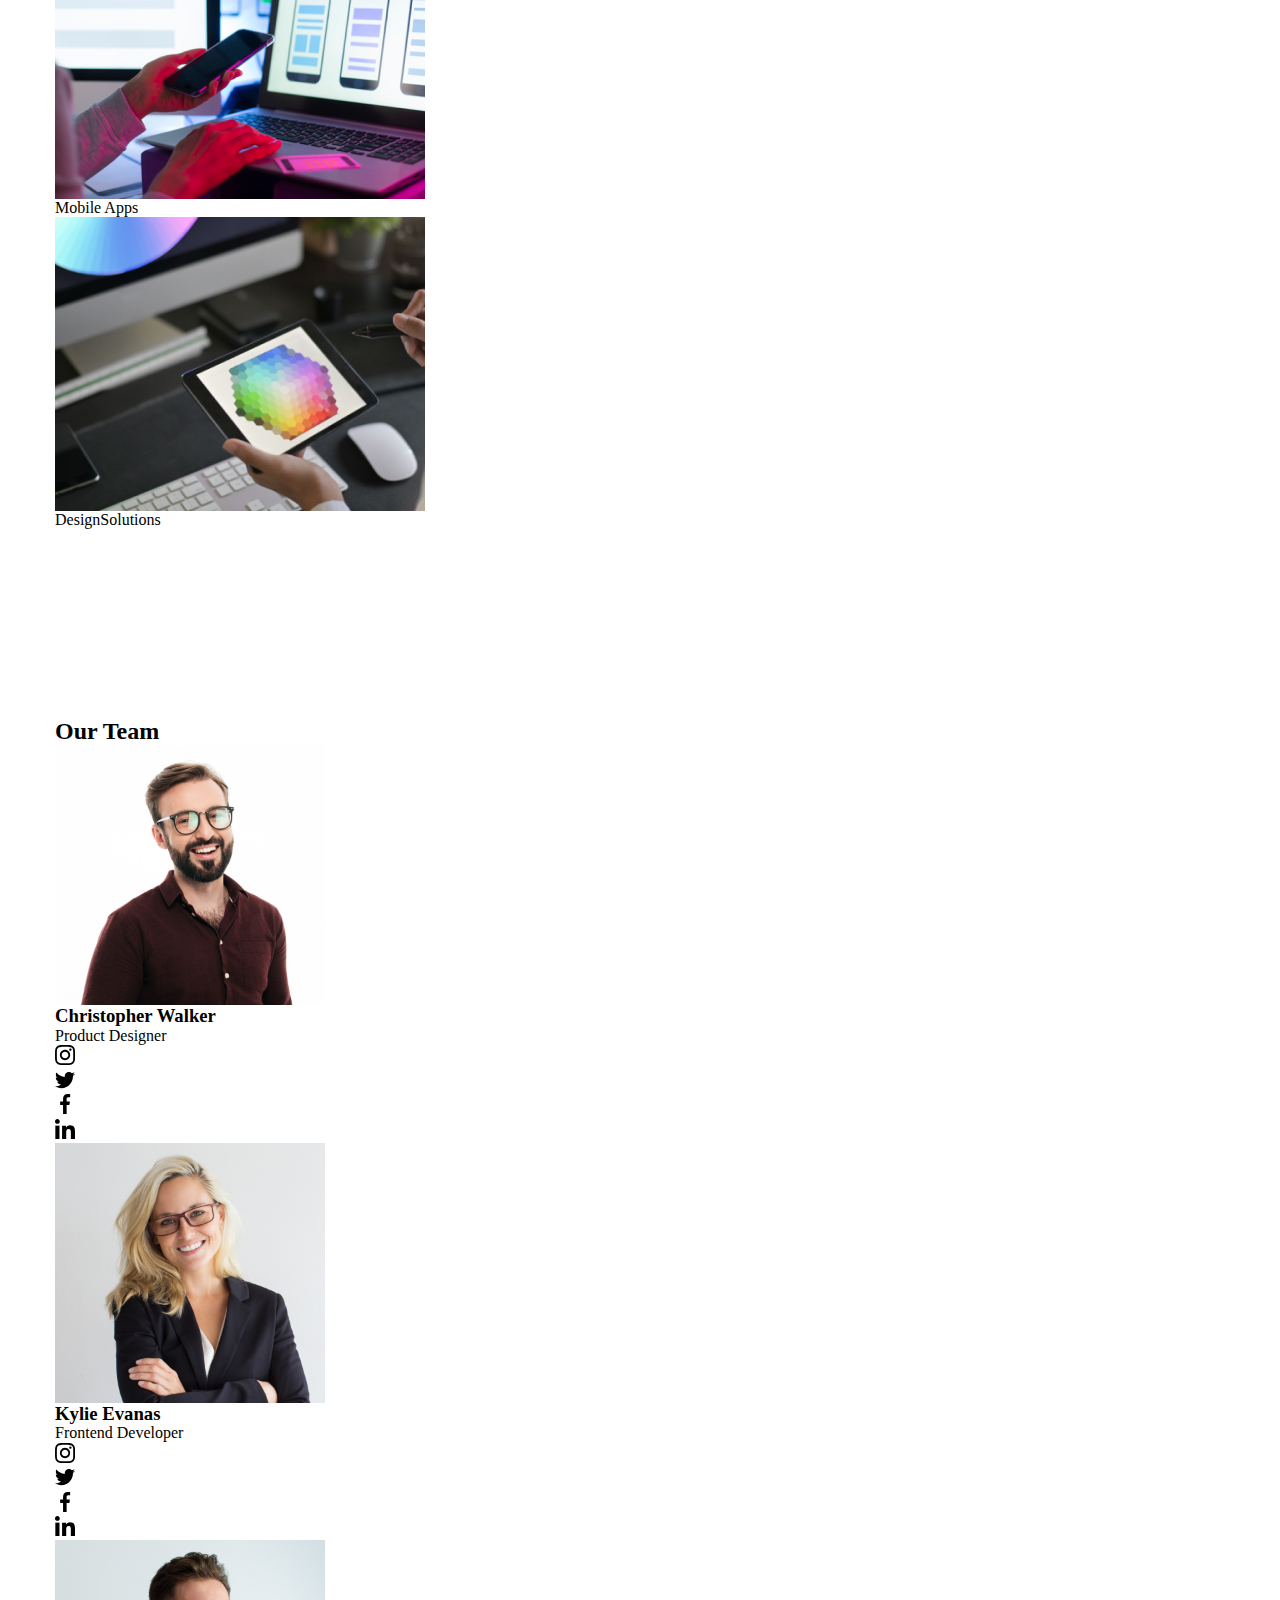
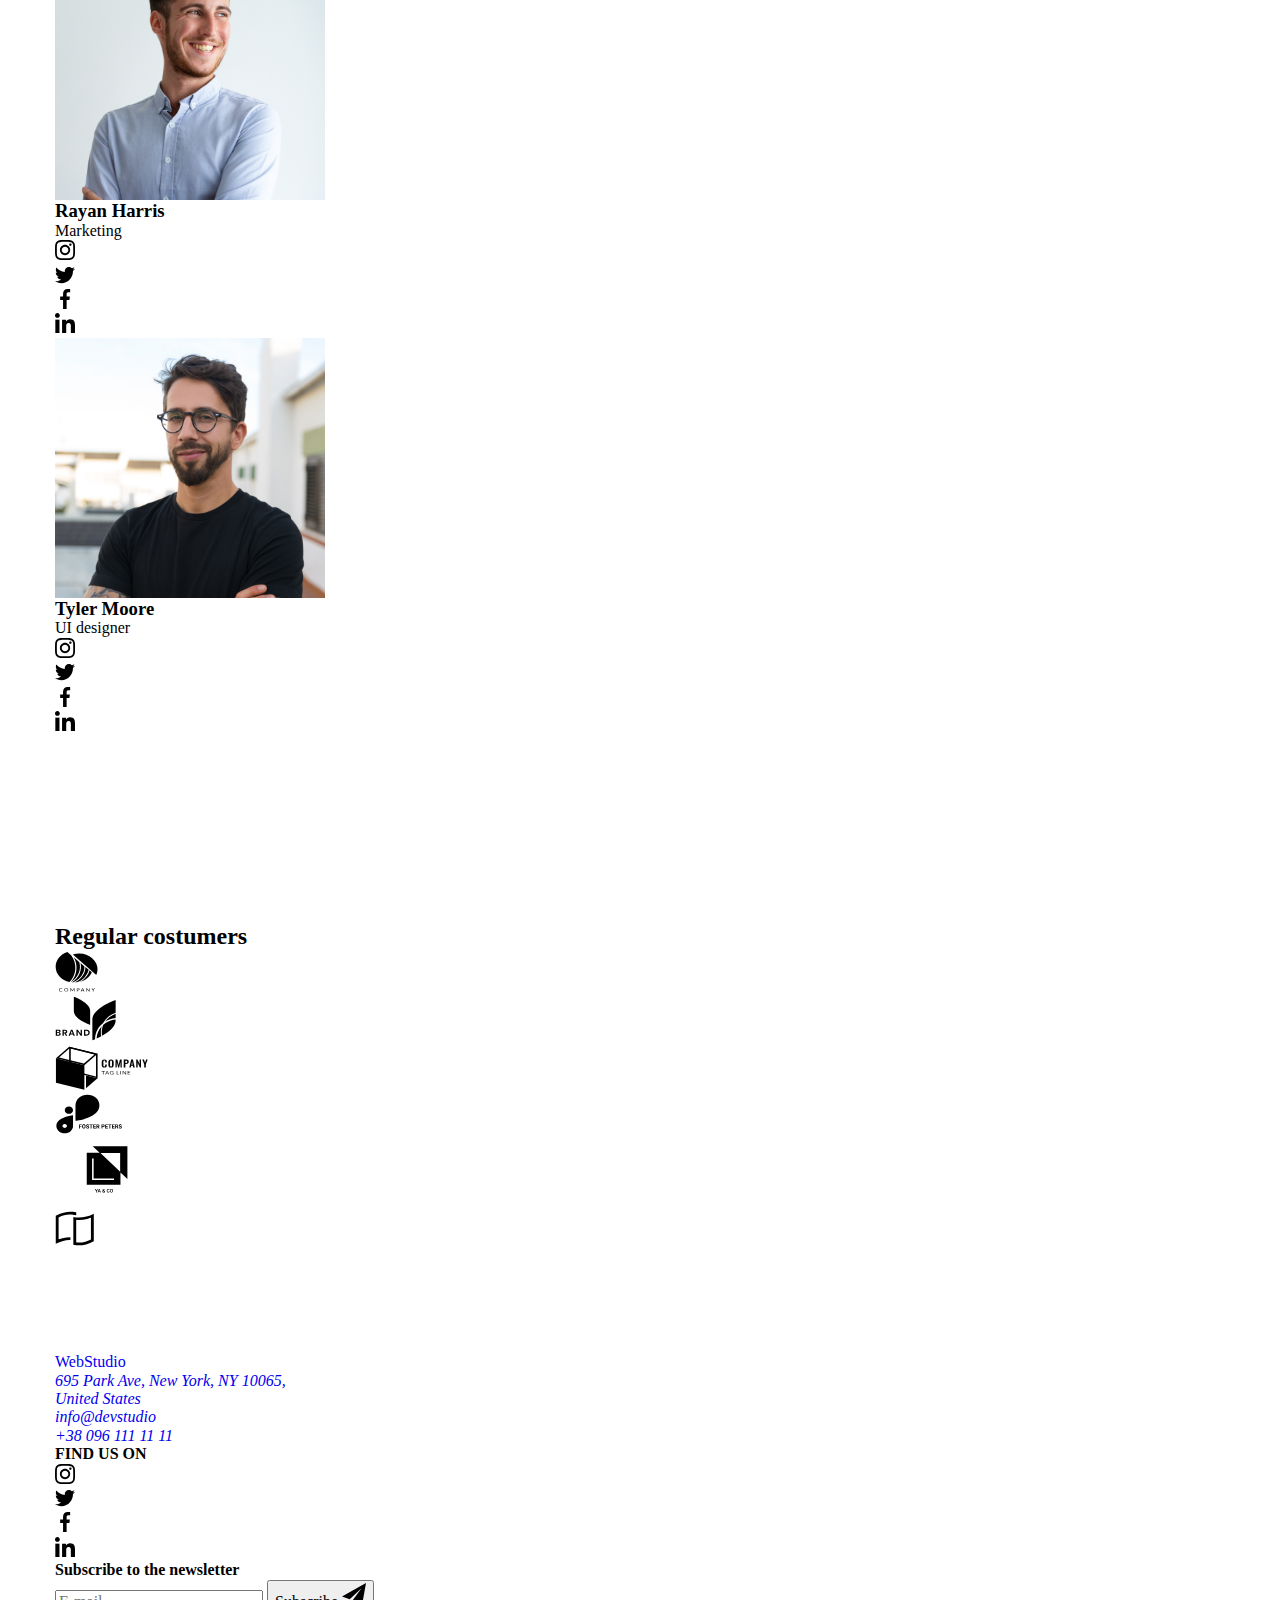
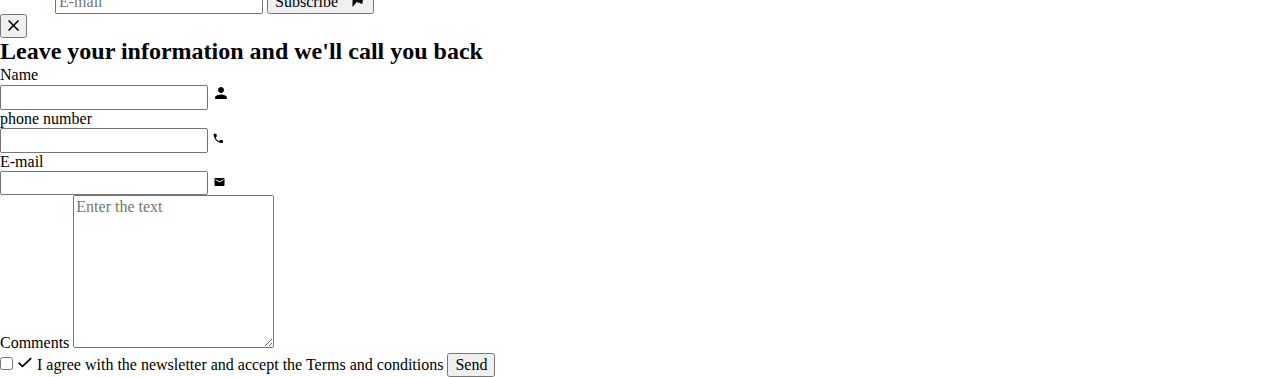
==== commit 2cfe793c: "edits" ====
--- a/index.html
+++ b/index.html
@@ -5,38 +5,38 @@
     <meta http-equiv="X-UA-Compatible" content="IE=edge">
     <meta name="viewport" content="width=device-width, initial-scale=1.0">
     <link rel="stylesheet" href="https://cdnjs.cloudflare.com/ajax/libs/modern-normalize/1.0.0/modern-normalize.min.css" />
-    <link rel="stylesheet" href="./css/styles.css">
-    <title>Homework  6</title>
+    <link rel="stylesheet" href="./css/main.min.css">
+    <title>Homework  7</title>
 </head>
 <body>
     <!-- Header section -->
-    <header class="page-header">
+    <header class="header">
       <div class="container header-cont">
         <nav class="nav-bar ">
             <!-- Logo -->
             <a class="logo" href="./index.html" class="logo">WebStudio</a>
-            <ul class="nav-list ">
-              <li class="nav-item">
-                <a class="nav-lnk active " href="./index.html" >Studio</a></li>
-              <li class="nav-item">
-                <a class="nav-lnk  " href="portfolio.html">portfolio</a></li>
-              <li class="nav-item">
-                <a class="nav-lnk" href= "#" >Contacts</a>
+            <ul class="nav">
+              <li class="nav__item">
+                <a class="nav__lnk--active" href="./index.html" >Studio</a></li>
+              <li class="nav__item">
+                <a class="nav__lnk"   href="portfolio.html">portfolio</a></li>
+              <li class="nav__item">
+                <a class="nav__lnk" href= "#">Contacts</a>
               </li>
             </ul>
           </nav>
           <!-- Contacts -->
-          <ul class="contact-list  ">
+          <ul class="contact">
            
-            <li class="header-contact">
-              <a class="header-contact-lnk" href="mailto:info@devstudio.com">
+            <li class="contact__header">
+              <a class="contact__header-lnk" href="mailto:info@devstudio.com">
                 <svg  class="header-svg-fill" width="16" height="12">
                   <use href="./images/sprites.svg#icon-envelope"></use>
                 </svg> 
                 info@devstudio</a>
             </li>          
-            <li class="header-contact">
-              <a class="header-contact-lnk" href=" +38 096 111 11 11 " >
+            <li class="contact__header">
+              <a class="contact__header-lnk" href=" +38 096 111 11 11 " >
                   <svg class="header-svg-fill" width="10" height="16" >
                     <use href="./images/sprites.svg#icon-smartphone-1"></use>
                  </svg>     
@@ -48,13 +48,13 @@
     </header>
     <!-- main content section -->
     <main>
-      <section class="hero-section  section header-bg">
+      <section class="hero-section  section hero-bg">
         <div class="container">
             <h1  class="hero-title">EFFECTIVE SOLUTIONS FOR<br> YOUR BUSINESS</h1>
             <button class="hero-btn bordr" type="button" data-modal-open>Request a service</button>
         </div>
       </section>     
-     
+    
       <!-- OUR SKILLS SECTION -->
       <section class="section skills-padding">
         <div class="container">
--- a/css/main.min.css
+++ b/css/main.min.css
@@ -0,0 +1 @@
+:root{--main-text-color: #212121;--secondary-text-color: #757575;--other-color: #2196f3;--white-color: #ffffff;--dark-bg-color: #2f303a;--light-bg-color: #f5f4f4;--btn-bg-color:#f5f4fa;--footer-lnk-color:rgba(255, 255, 255, 0.6)}h1,h2,h3,h4,h5,h6,p{margin:0}html{box-sizing:border-box}img{display:block;max-width:100%}body{font-family:"Roboto","sans-serif"}a{text-decoration:none}ul{list-style:none;margin-top:0;margin-bottom:0;padding-left:0}.container{width:1200px;margin:0 auto;padding-left:15px;padding-right:15px}.section{padding-top:94px;padding-bottom:94px}/*# sourceMappingURL=main.min.css.map */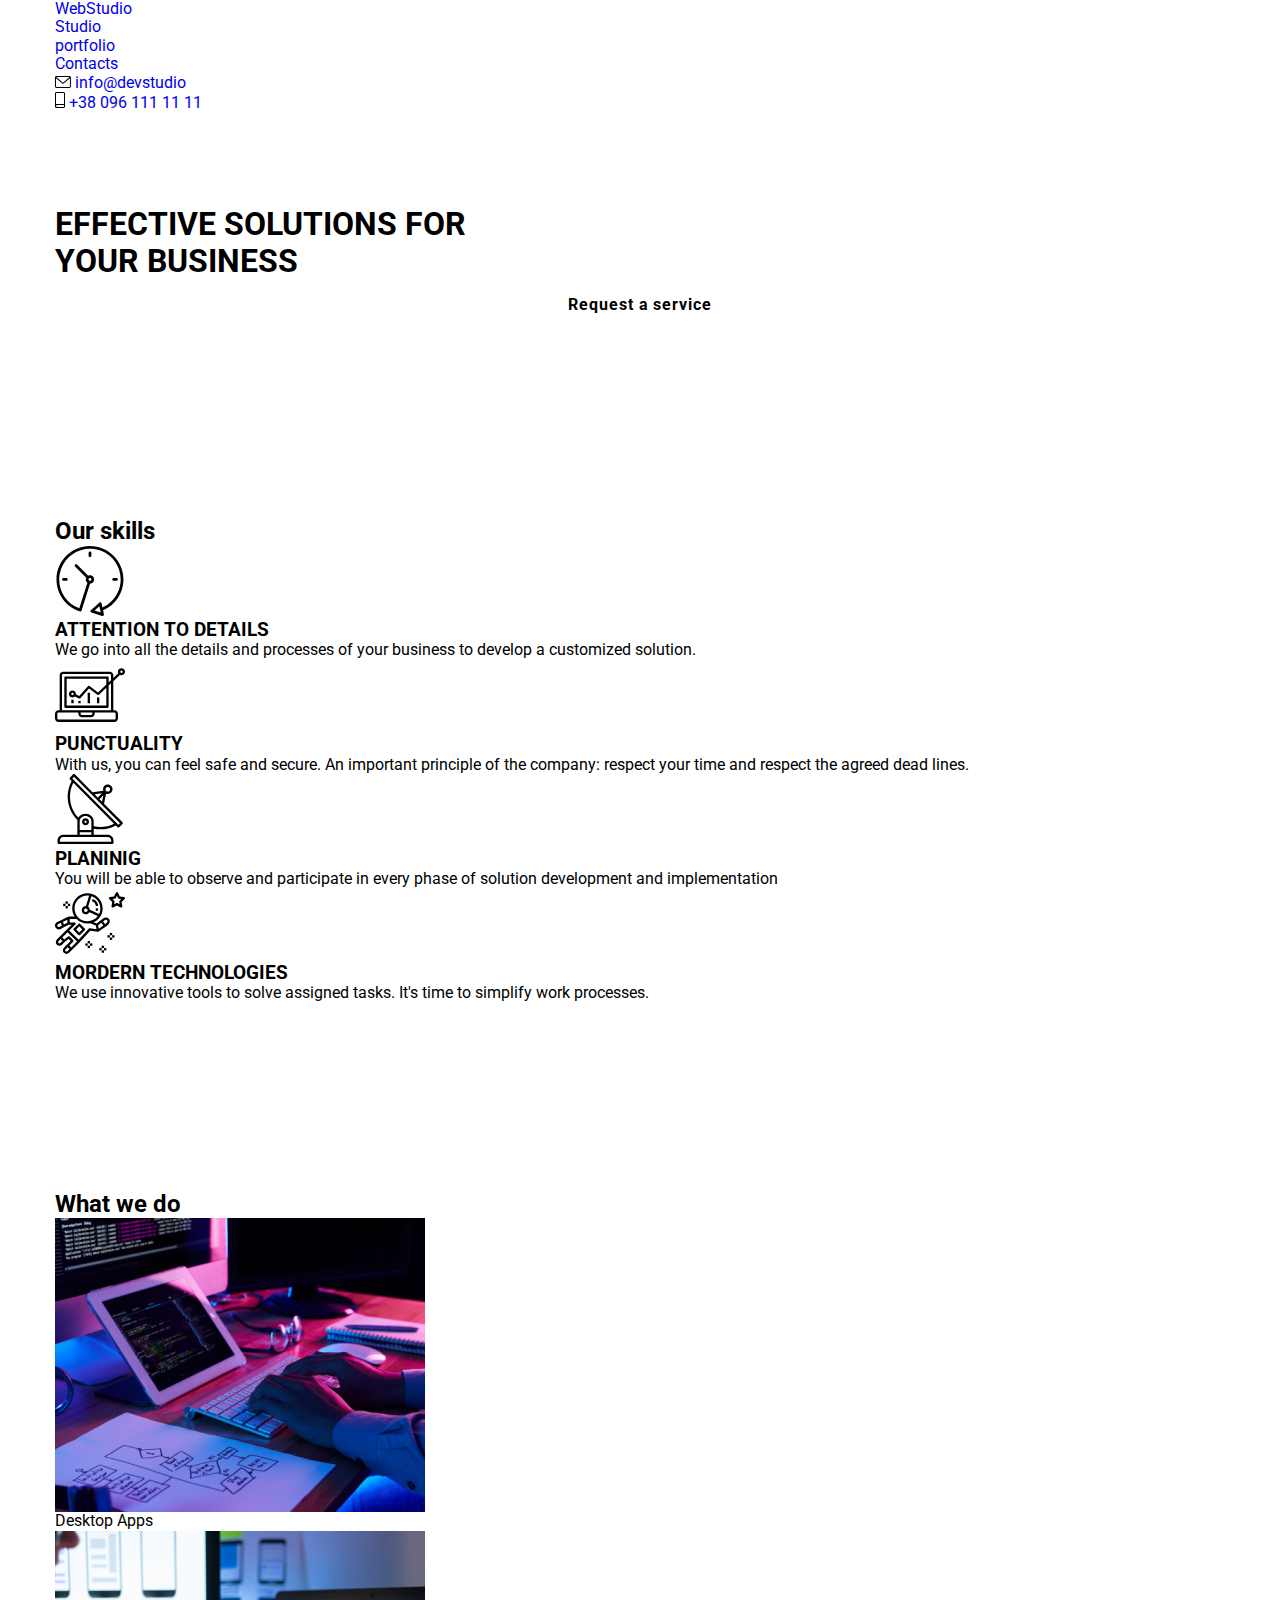
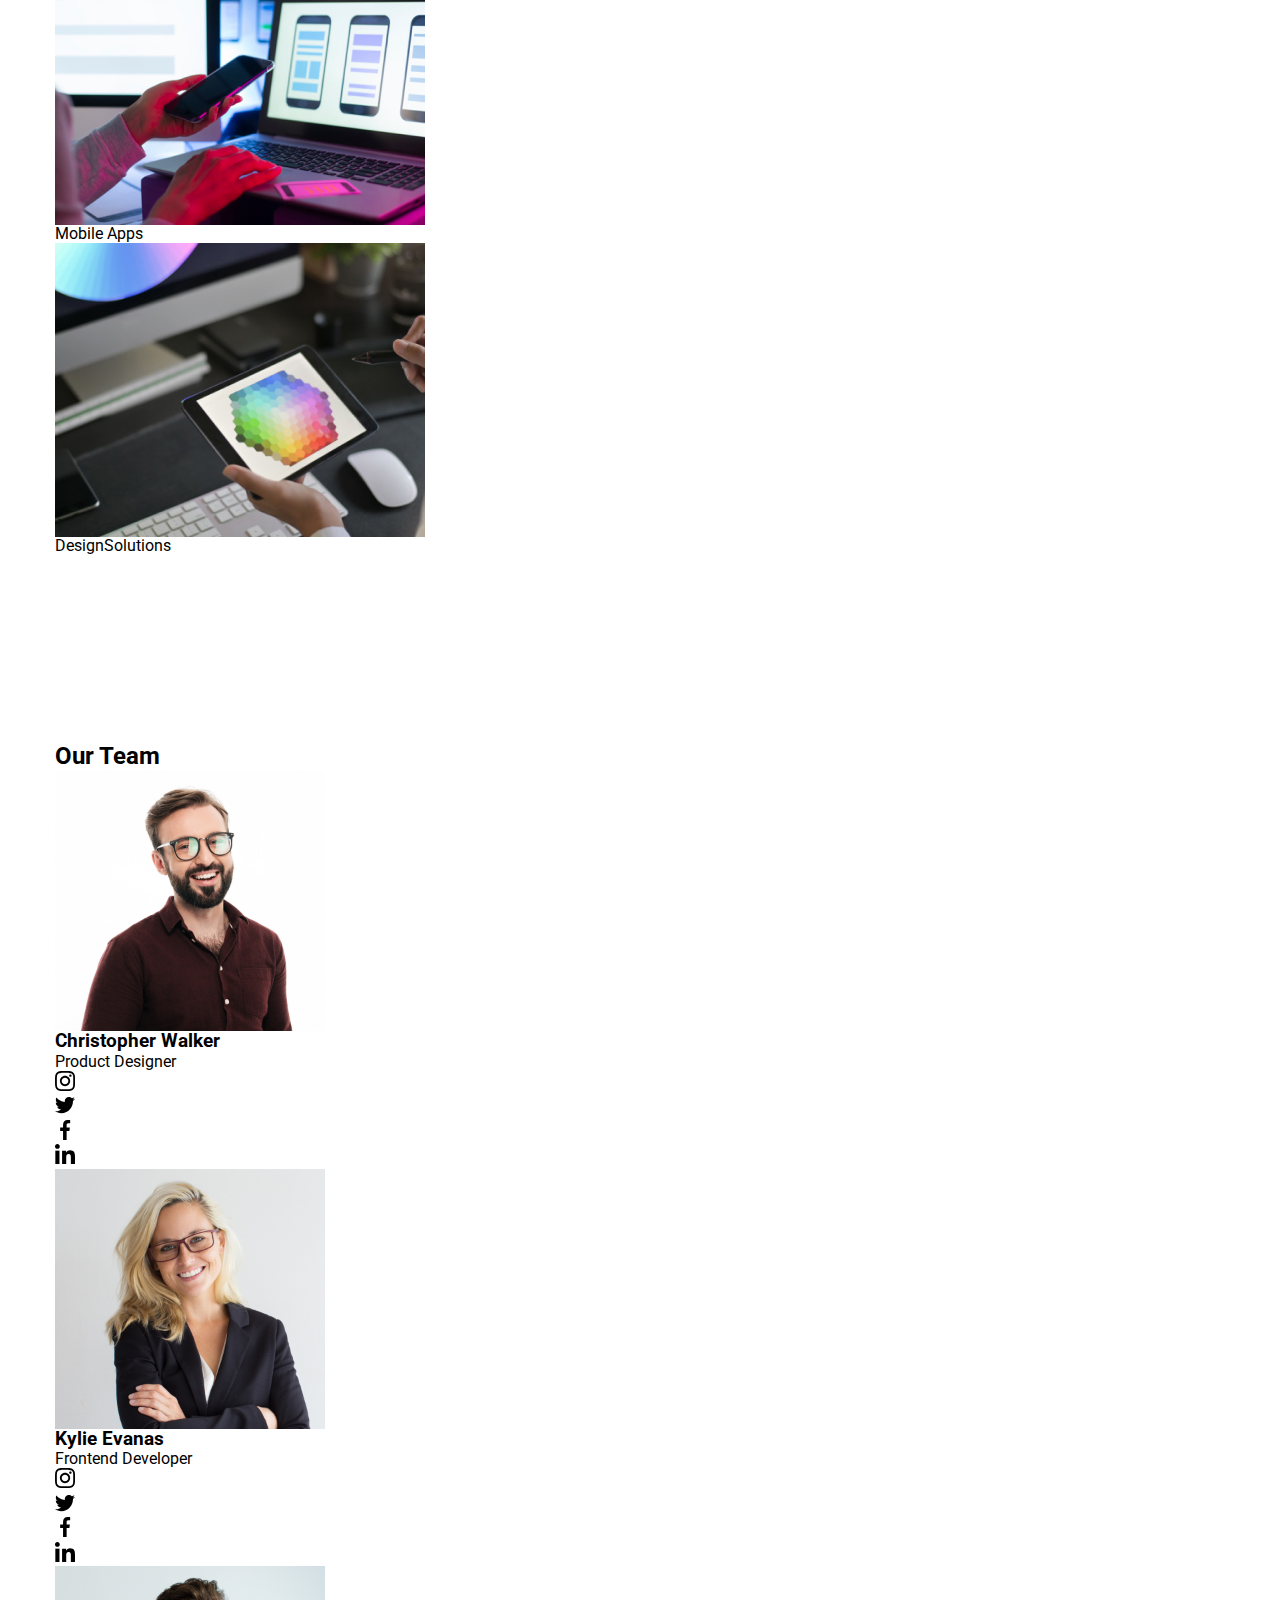
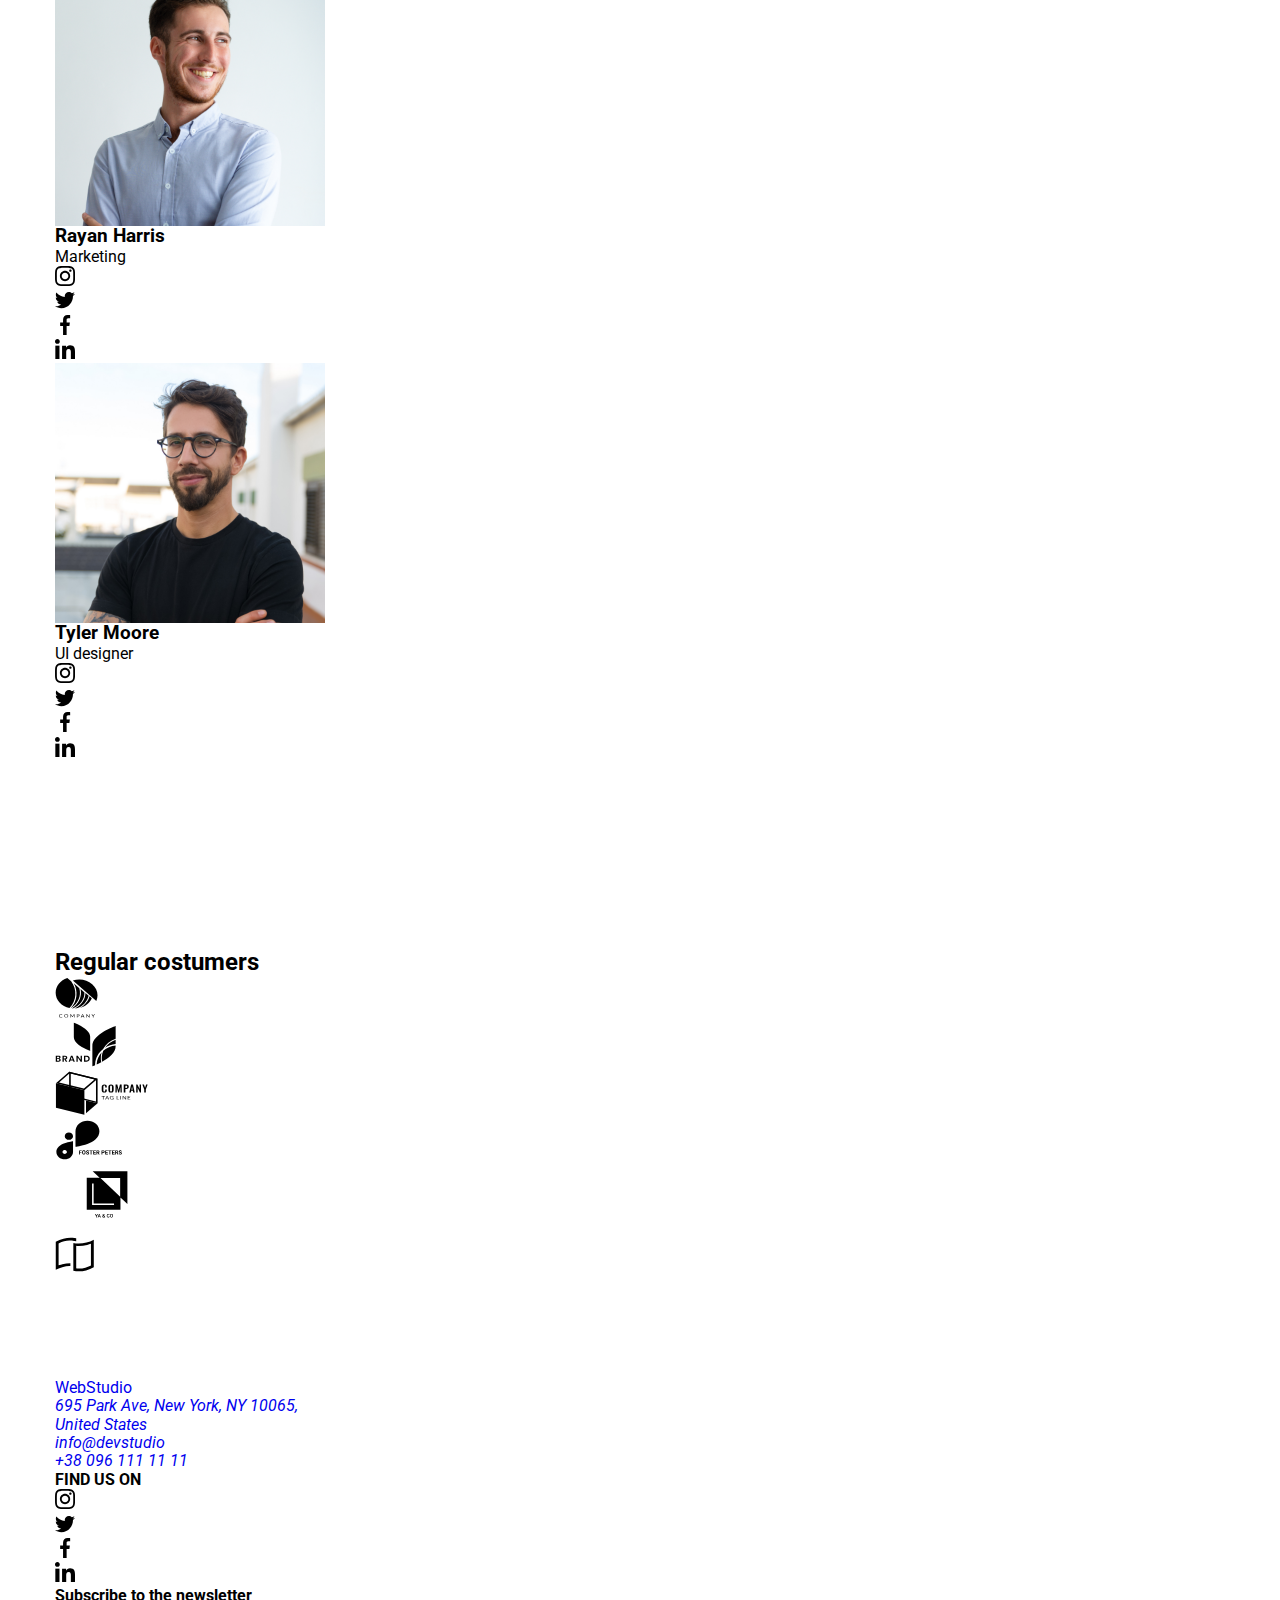
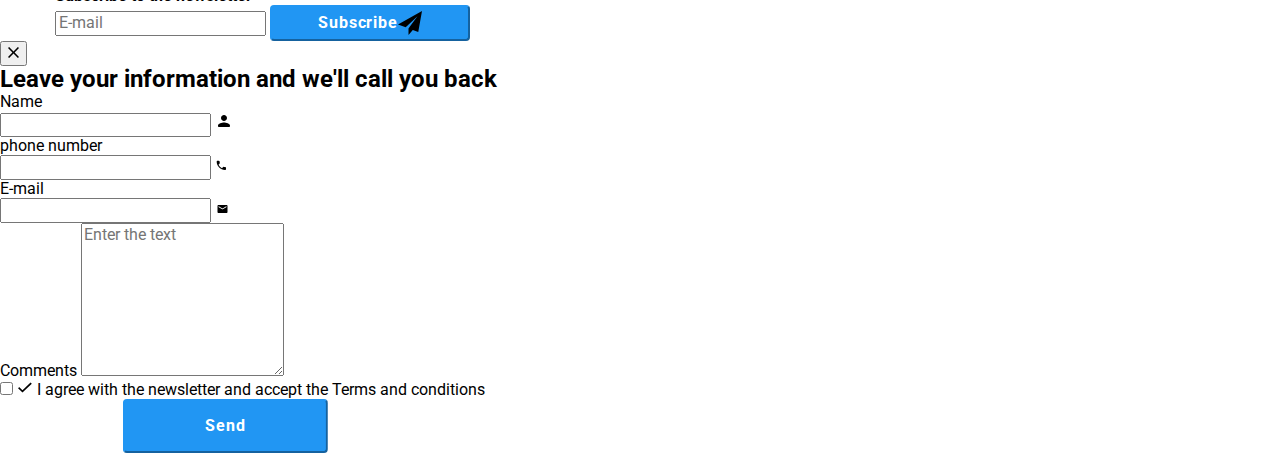
==== commit 23b41e92: "edits" ====
--- a/index.html
+++ b/index.html
@@ -48,10 +48,10 @@
     </header>
     <!-- main content section -->
     <main>
-      <section class="hero-section  section hero-bg">
+      <section class="hero  section hero--bg">
         <div class="container">
-            <h1  class="hero-title">EFFECTIVE SOLUTIONS FOR<br> YOUR BUSINESS</h1>
-            <button class="hero-btn bordr" type="button" data-modal-open>Request a service</button>
+            <h1  class="hero__title">EFFECTIVE SOLUTIONS FOR<br> YOUR BUSINESS</h1>
+            <button class="hero__btn bordr" type="button" data-modal-open>Request a service</button>
         </div>
       </section>     
     
@@ -59,44 +59,44 @@
       <section class="section skills-padding">
         <div class="container">
         <h2 class="skills-header visually-hidden"> Our skills</h2>
-         <ul class="skills-list">
-          <li class="skills-list-item">  
+         <ul class="skills">
+          <li class="skills__item">  
             <div class="features-rect-shape">
               <svg width="70" height="70">
                 <use href="./images/sprites.svg#icon-clock-1 "></use>
              </svg>
             </div>
-            <h3 class="skills-sec-tittle">ATTENTION TO DETAILS</h3>
-            <p class="skills-sec-text">We go into all the details and processes of your business to develop a customized solution.</p>
+            <h3 class="skills__tittle">ATTENTION TO DETAILS</h3>
+            <p class="skills__text">We go into all the details and processes of your business to develop a customized solution.</p>
           </li> 
-          <li class="skills-list-item">    
+          <li class="skills__item">    
              <div class="features-rect-shape"> 
                <svg width="70" height="70">
                  <use href="./images/sprites.svg#icon-diagram-1 "></use>
                </svg>
              </div>                
-            <h3 class="skills-sec-tittle" >PUNCTUALITY</h3>
-            <p class="skills-sec-text">With us, you can feel safe and secure. An important principle of the company: respect your time and respect the
+            <h3 class="skills__tittle" >PUNCTUALITY</h3>
+            <p class="skills__text">With us, you can feel safe and secure. An important principle of the company: respect your time and respect the
             agreed dead
             lines.</p>
           </li>
-          <li class="skills-list-item">
+          <li class="skills__item">
               <div class="features-rect-shape">              
                 <svg width="70" height="70">
                   <use href="./images/sprites.svg#icon-group-4  "></use>
                 </svg>
               </div>
-            <h3 class="skills-sec-tittle"  >PLANINIG</h3>
-            <p class="skills-sec-text">You will be able to observe and participate in every phase of solution development and implementation</P>
+            <h3 class="skills__tittle"  >PLANINIG</h3>
+            <p class="skills__text">You will be able to observe and participate in every phase of solution development and implementation</P>
           </li>
-          <li class="skills-list-item">
+          <li class="skills__item">
             <div class="features-rect-shape">              
               <svg class="features-svg" width="70" height="70">
                  <use href="./images/sprites.svg#icon-astronaut-1 "></use>
                </svg>
              </div> 
-            <h3 class="skills-sec-tittle" >MORDERN TECHNOLOGIES</h3>
-            <p class="skills-sec-text">We use innovative tools to solve assigned tasks. It's time to simplify work processes.</p>
+            <h3 class="skills__tittle" >MORDERN TECHNOLOGIES</h3>
+            <p class="skills__text">We use innovative tools to solve assigned tasks. It's time to simplify work processes.</p>
           </li>           
          </ul>
         </div>
@@ -104,55 +104,55 @@
       <!-- what we do section -->
       <section class="what-we-do section">
         <div class="container">
-              <h2 class="what-we-do-tittle ">What we do</h2>
-              <ul class="list what-we-do-items ">
-                <li class="what-we-do-item">
-                  <img class="what-we-do-item" src="images/photo3.jpg" alt="Desktop" width="370" height="294">
-                  <p class="what-we-do-overlay">Desktop Apps</p>
-                </li>
-                <li class="what-we-do-item">
-                  <img class="what-we-do-item" src="images/photo2.jpg" alt="Phone" width="370" height="294">
-                  <p class="what-we-do-overlay">Mobile Apps</p>
-                </li>
-                <li class="what-we-do-item">
-                  <img class="what-we-do-item" src="images/photo1.jpg" alt="Tablet" width="370" height="294">
-                  <p class="what-we-do-overlay">DesignSolutions</p>
+              <h2 class="what-we-do__tittle ">What we do</h2>
+              <ul class="list what-we-do__items ">
+                <li class="what-we-do__item">
+                  <img class="what-we-do__item" src="images/photo3.jpg" alt="Desktop" width="370" height="294">
+                  <p class="what-we-do__overlay">Desktop Apps</p>
+                </li>
+                <li class="what-we-do__item">
+                  <img class="what-we-do__item" src="images/photo2.jpg" alt="Phone" width="370" height="294">
+                  <p class="what-we-do__overlay">Mobile Apps</p>
+                </li>
+                <li class="what-we-do__item">
+                  <img class="what-we-do__item" src="images/photo1.jpg" alt="Tablet" width="370" height="294">
+                  <p class="what-we-do__overlay">DesignSolutions</p>
                 </li>
               </ul>
       </section>
       <!--team  section -->
-      <section class="team-section section">
+      <section class="team--bg section">
         <div class="container">
           <h2 class="team-header">Our Team</h2>
           <ul class="list team">
-            <li class="team-item">
-              <img class="team-img" src="images/team1.jpg" alt="Christopher Walker's image" width="270" height="260">
-              <h3 class="team-des ">Christopher Walker</h3>
-              <p class="team-text ">Product Designer</p>
-              <ul class="team-smedia-icons">
-                <li class="team-social-item"  >
-                  <a class="circle-fill" href="#" > 
+            <li class="team__item">
+              <img class="team__img" src="images/team1.jpg" alt="Christopher Walker's image" width="270" height="260">
+              <h3 class="team__des ">Christopher Walker</h3>
+              <p class="team__text ">Product Designer</p>
+              <ul class="team__icons">
+                <li class="team__social"  >
+                  <a class="team__circle" href="#" > 
                      <svg  class="team-smedia-svg" width="20" height="20" x="10" y="10">
                        <use href="./images/sprites.svg#icon-instagram-2-1"></use>
                      </svg>
                   </a>
                 </li>     
-                <li class="team-social-item">
-                  <a class="circle-fill" href="#" >
+                <li class="team__social">
+                  <a class="team__circle" href="#" >
                       <svg class="team-smedia-svg" width="20" height="20" x="10" y="10">
                         <use href="./images/sprites.svg#icon-twitter-1"></use>
                       </svg> 
                  </a>
                 </li>
-                <li class="team-social-item">
-                  <a class="circle-fill" href="#" >
+                <li class="team__social">
+                  <a class="team__circle" href="#" >
                       <svg class="team-smedia-svg" width="20" height="20" x="10" y="10">
                         <use href="./images/sprites.svg#icon-facebook-1-1"></use>
                       </svg>
                   </a>
                 </li>
-                <li class="team-social-item">
-                  <a class="circle-fill" href="#" >
+                <li class="team__social">
+                  <a class="team__circle" href="#" >
                    <svg class="team-smedia-svg" width="20" height="20" x="10" y="10">
                      <use href="./images/sprites.svg#icon-linkedin-1-1"></use>
                    </svg>
@@ -160,34 +160,34 @@
                 </li>
               </ul>
            </li>
-            <li class="team-item">
+            <li class="team__item">
               <img src="images/team2.jpg" alt="Kylie Evanas's image" width="270" height="260">
-              <h3 class="team-des">Kylie Evanas</h3>
-              <p class="team-text ">Frontend Developer</p> 
-                <ul class="team-smedia-icons">
-                <li class="team-social-item">
-                  <a class="circle-fill" href="#">
+              <h3 class="team__des">Kylie Evanas</h3>
+              <p class="team__text ">Frontend Developer</p> 
+                <ul class="team__icons">
+                <li class="team__social">
+                  <a class="team__circle" href="#">
                      <svg class="team-smedia-svg" width="20" height="20" x="10" y="10">
                        <use href="./images/sprites.svg#icon-instagram-2-1"></use>
                      </svg>
                   </a>
                 </li>     
-                <li class="team-social-item">
-                  <a class="circle-fill" href="#">
+                <li class="team__social">
+                  <a class="team__circle" href="#">
                      <svg class="team-smedia-svg" width="20" height="20" x="10" y="10">
                        <use href="./images/sprites.svg#icon-twitter-1"></use>
                      </svg>
                  </a>
                 </li>
-                <li class="team-social-item">
-                  <a class="circle-fill" href="#"> 
+                <li class="team__social">
+                  <a class="team__circle" href="#"> 
                     <svg class="team-smedia-svg" width="20" height="20" x="10" y="10">
                       <use href="./images/sprites.svg#icon-facebook-1-1"></use>
                    </svg>
                   </a>
                 </li>
-                <li class="team-social-item">
-                  <a class="circle-fill" href="#">
+                <li class="team__social">
+                  <a class="team__circle" href="#">
                     <svg class="team-smedia-svg" width="20" height="20" x="10" y="10">
                       <use href="./images/sprites.svg#icon-linkedin-1-1"></use>
                     </svg>
@@ -195,68 +195,68 @@
                 </li>
               </ul>      
             </li>
-            <li class="team-item">
+            <li class="team__item">
               <img src="images/team3.jpg" alt="Rayan Harris'S image" width="270" height="260">
-              <h3 class="team-des ">Rayan Harris</h3>
-              <p class="team-text ">Marketing</p>  
-              <ul class="team-smedia-icons">
-                <li class="team-social-item">
-                  <a class="circle-fill" href="#"> 
+              <h3 class="team__des ">Rayan Harris</h3>
+              <p class="team__text ">Marketing</p>  
+              <ul class="team__icons">
+                <li class="team__social">
+                  <a class="team__circle" href="#"> 
                      <svg  class="team-smedia-svg" width="20" height="20" x="10" y="10">
                        <use href="./images/sprites.svg#icon-instagram-2-1"></use>
                      </svg>
                   </a>
                 </li>     
-                <li class="team-social-item">
-                  <a class="circle-fill" href="#">
+                <li class="team__social">
+                  <a class="team__circle" href="#"> 
                       <svg class="team-smedia-svg" width="20" height="20" x="10" y="10">
                         <use href="./images/sprites.svg#icon-twitter-1"></use>
                       </svg> 
                  </a>
                 </li>
-                <li class="team-social-item">
-                  <a class="circle-fill" href="#">
+                <li class="team__social">
+                  <a class="team__circle " href="#">
                       <svg class="team-smedia-svg" width="20" height="20" x="10" y="10">
                         <use href="./images/sprites.svg#icon-facebook-1-1"></use>
                       </svg>
                   </a>
                 </li>
-                <li class="team-social-item ">
-                  <a class="circle-fill"  href="#">
+                <li class="team__social ">
+                  <a class="team__circle "  href="#">
                    <svg class="team-smedia-svg" width="20" height="20" x="10" y="10">
                      <use href="./images/sprites.svg#icon-linkedin-1-1"></use>
                    </svg>
                   </a>
                 </li>
               </ul> 
-            <li class="team-item">
+            <li class="team__item">
               <img src="images/team4.jpg" alt="Tyler Moore's image" width="270" height="260">
-              <h3 class="team-des ">Tyler Moore</h3>
-              <p class="team-text ">UI designer</p> 
-              <ul class="team-smedia-icons">
-                <li class="team-social-item">
-                  <a class="circle-fill" href="#"> 
+              <h3 class="team__des ">Tyler Moore</h3>
+              <p class="team__text ">UI designer</p> 
+              <ul class="team__icons">
+                <li class="team__social">
+                  <a class=" team__circle" href="#"> 
                      <svg  class="team-smedia-svg" width="20" height="20" x="10" y="10">
                        <use href="./images/sprites.svg#icon-instagram-2-1"></use>
                      </svg>
                   </a>
                 </li>     
-                <li class="team-social-item">
-                  <a class="circle-fill" href="#">
+                <li class="team__social">
+                  <a class="team__circle " href="#">
                       <svg class="team-smedia-svg" width="20" height="20" x="10" y="10">
                         <use href="./images/sprites.svg#icon-twitter-1"></use>
                       </svg> 
                  </a>
                 </li>
-                <li class="team-social-item">
-                  <a class="circle-fill" href="#">
+                <li class="team__social">
+                  <a class="team__circle " href="#">
                       <svg class="team-smedia-svg" width="20" height="20" x="10" y="10">
                         <use href="./images/sprites.svg#icon-facebook-1-1"></use>
                       </svg>
                   </a>
                 </li>
-                <li class="team-social-item">
-                  <a class="circle-fill" href="#">
+                <li class="team__social">
+                  <a class="team__circle " href="#">
                    <svg class="team-smedia-svg" width="20" height="20" x="10" y="10">
                      <use href="./images/sprites.svg#icon-linkedin-1-1"></use>
                    </svg>
@@ -264,50 +264,51 @@
                 </li>
               </ul>
            </li>
+           
       </div>
       </section>
       <section class="section">
         <div class="container">
-          <h2 class="rgular-cust-heading"> Regular costumers</h2>
-          <ul class="rgular-custmers">
-            <li class="rgular-cust-list-item">
-              <a href="#" class="rgular-cust-rect-shape">              
-                <svg v class="rgular-cust-svg" width="43" height="41">
+          <h2 class="regular-cust-heading"> Regular costumers</h2>
+          <ul class="regular">
+            <li class="regular__item">
+              <a href="#" class="regular__rectangle">              
+                <svg v class="regular-cust-svg" width="43" height="41">
                    <use href="./images/sprites.svg#icon-group-1 "></use>
                  </svg>
               </a> 
              </li>
-              <li class="rgular-cust-list-item">
-               <a  href="#" class="rgular-cust-rect-shape">              
-                 <svg  class="rgular-cust-svg" width="62" height="45">
+              <li class="regular__item">
+               <a  href="#" class="regular__rectangle">              
+                 <svg  class="regular-cust-svg" width="62" height="45">
                     <use href="./images/sprites.svg#icon-group-3 "></use>
                   </svg>
                </a> 
              </li>     
-             <li class="rgular-cust-list-item">
-               <a href="#" class="rgular-cust-rect-shape">              
-                 <svg class="rgular-cust-svg" width="94" height="44">
+             <li class="regular__item">
+               <a href="#" class="regular__rectangle">              
+                 <svg class="regular-cust-svg" width="94" height="44">
                     <use href="./images/sprites.svg#icon-object "></use>
                   </svg>
                 </a>
              </li>
-             <li class="rgular-cust-list-item">
-              <a href="#" class="rgular-cust-rect-shape">              
-                <svg class="rgular-cust-svg" width="84" height="40">
+             <li class="regular__item">
+              <a href="#" class="regular__rectangle">              
+                <svg class="regular-cust-svg" width="84" height="40">
                    <use href="./images/sprites.svg#icon-group-2 "></use>
                  </svg>
               </a>
              </li>
-              <li class="rgular-cust-list-item">
-               <a href="#" class="rgular-cust-rect-shape">              
-                 <svg class="rgular-cust-svg" width="106" height="60">
+              <li class="regular__item">
+               <a href="#" class="regular__rectangle">              
+                 <svg class="regular-cust-svg" width="106" height="60">
                     <use href="./images/sprites.svg#icon-logo "></use>
                   </svg>
                 </a> 
              </li>     
              <li>
-               <a href="#" class="rgular-cust-rect-shape">              
-                 <svg class="rgular-cust-svg" width="40" height="52">
+               <a href="#" class="regular__ractangle">              
+                 <svg class="regular-cust-svg" width="40" height="52">
                     <use href="./images/sprites.svg#icon-union "></use>
                  </svg>
               </a>
@@ -318,34 +319,34 @@
     </main>
     <!-- page footer -->
     <footer class="footer">
-      <div class="container footer-container">
-        <div class="footer-first-part">
-        <a href="./index.html" class="logo">WebStudio</a>
-        <address class="address">
-          <ul class="list">
-            <li class="footer-list-item">
-              <a class="footer-lnk-add" href="https://goo.gl/maps/HV7Q381R2bDrDJHS8" target="_blank">695 Park Ave, New York, NY
-            10065, <br>United States</a></li>
-            <li class="footer-list-item">
-              <a class="footer-lnk"  href="info@devstudio.com">info@devstudio</a></li>
-            <li class="footer-list-item">
-              <a class="footer-lnk" href="tel:+380961111111">+38 096 111 11 11</a></li>
-          </ul>
-       </address>
+      <div class="container footer__container">
+        <div class="address">
+           <a href="./index.html" class="logo">WebStudio</a>
+          <address class="address">
+             <ul class="address__list">
+              <li class="address__item">
+                <a class="address__lnk" href="https://goo.gl/maps/HV7Q381R2bDrDJHS8" target="_blank">695 Park Ave, New York, NY
+                 10065, <br>United States</a></li>
+             <li class="address__item">
+                <a class="address__link"  href="info@devstudio.com">info@devstudio</a></li>
+             <li class="address__item">
+                <a class="address__link" href="tel:+380961111111">+38 096 111 11 11</a></li>
+            </ul>
+         </address>
       </div>
-      <div class="footer-middle-part">
-      <h4 class="footer-social-icons-heading" >FIND US ON</h4>
-      <ul class="footer-social-list">
-        <li class="footer-social-item">
-          <a class="foot-circle-fill" href="">
+      <div class="socialmedia">
+      <h4 class="socialmedia__header" >FIND US ON</h4>
+      <ul class="socialmedia__list">
+        <li class="socialmedia__item">
+          <a class="socialmedia__circle " href="">
                 <svg class="foot-svg-fill" width="20" height="20">
                     <use href="./images/sprites.svg#icon-instagram-2-1"></use>
                 </svg>
             </svg>
           </a>
         </li>     
-        <li class="footer-social-item">
-          <a class="foot-circle-fill" href="">
+        <li class="socialmedia__item">
+          <a class=" socialmedia__circle" href="">
               <svg class="foot-svg-fill" width="20" height="20">
                 <use href="./images/sprites.svg#icon-twitter-1"></use>
               </svg>
@@ -353,15 +354,15 @@
          </a>
         </li>
         <li class="footer-social-item">
-          <a class="foot-circle-fill" href="">
+          <a class="socialmedia__circle " href="">
               <svg class="foot-svg-fill" width="20" height="20" >
                 <use href="./images/sprites.svg#icon-facebook-1-1"></use>
               </svg>
             </svg>
           </a>
         </li>
-        <li class="footer-social-item">
-          <a class="foot-circle-fill" href="#">
+        <li class=" socialmedia__item">
+          <a class=" socialmedia__circle" href="#">
               <svg class="foot-svg-fill" width="20" height="20" >
                 <use  href="./images/sprites.svg#icon-linkedin-1-1"></use>
               </svg>
@@ -369,11 +370,11 @@
         </li>
       </ul> 
      </div>
-     <div class="footer-last-part">
-      <h4 class="footer-sub">Subscribe to the newsletter </h4>
-      <form class="footer-form">
+     <div class="form">
+      <h4 class="form__header">Subscribe to the newsletter </h4>
+      <form class="form__item">
            <input 
-               class="footer-input"  
+               class="form__input"  
                type="email" 
                name="email" 
                placeholder="E-mail">
@@ -393,15 +394,15 @@
             <use href="./images/sprites.svg#icon-vector"></use>
           </svg>
         </button>
-        <h2 class="modal-title">Leave your information and we'll call you back</h2>
-        <form class="modal-form">
-         <div class="modal-label">
-            <label for="name" class="modal-label-name">Name</label>
-            <div class="input-cont">
+        <h2 class="modal__title">Leave your information and we'll call you back</h2>
+        <form class="modal__form">
+         <div class="modal__label">
+            <label for="name" class="modal__name">Name</label>
+            <div class="modal__cont">
              <input 
                  id="name"
                   type="text"
-                  class="input"
+                  class="modal__input"
                   minlength="9"
                   name="name"
                   required
@@ -411,13 +412,13 @@
                  </svg>
             </div> 
           </div> 
-          <div class="modal-label">
-           <label for="phone" class="modal-label-name">phone number</label>
-           <div class="input-cont">
+          <div class="modal__label">
+           <label for="phone" class="modal__name">phone number</label>
+           <div class="modal__cont">
              <input 
                  id="phone"
                   type="tel"
-                  class="input"
+                  class="modal__input"
                   minlength="12"
                   name="telephone"
                   required 
@@ -427,13 +428,13 @@
               </svg>
             </div>
           </div>
-         <div class="modal-label">
-           <label for="mail" class="modal-label-name">E-mail</label>
-           <div class="input-cont">
+         <div class="modal__label">
+           <label for="mail" class="modal__name">E-mail</label>
+           <div class="modal__cont">
               <input 
                  id="mail"
                   type="email"
-                  class="input"
+                  class="modal__input"
                   minlength="12"
                   name="email"
                   required
@@ -443,14 +444,14 @@
                </svg>
             </div>
           </div>
-          <div class="modal-label">
-            <label for="comments" class="modal-label-name">Comments</label>
-            <textarea rows="8" name="comments" id="comments" placeholder="Enter the text" class="modal-textarea"></textarea>
+          <div class="modal__label">
+            <label for="comments" class="modal__name">Comments</label>
+            <textarea rows="8" name="comments" id="comments" placeholder="Enter the text" class="modal__textarea"></textarea>
           </div>
-          <div class="modal-label">
+          <div class="modal__label">
             <input type="checkbox" id="check" name="conditions"
             class="modal-chkbx visually-hidden" required>
-            <label for="check" class="chckbx">
+            <label for="check" class="ch ckbx">
               <span class="chckbx-cont">
                 <svg class="chckbx-svg" width="16" height="15">
                   <use href="./images/sprites.svg#icon-chk-1"></use>
--- a/css/main.min.css
+++ b/css/main.min.css
@@ -1 +1 @@
-:root{--main-text-color: #212121;--secondary-text-color: #757575;--other-color: #2196f3;--white-color: #ffffff;--dark-bg-color: #2f303a;--light-bg-color: #f5f4f4;--btn-bg-color:#f5f4fa;--footer-lnk-color:rgba(255, 255, 255, 0.6)}h1,h2,h3,h4,h5,h6,p{margin:0}html{box-sizing:border-box}img{display:block;max-width:100%}body{font-family:"Roboto","sans-serif"}a{text-decoration:none}ul{list-style:none;margin-top:0;margin-bottom:0;padding-left:0}.container{width:1200px;margin:0 auto;padding-left:15px;padding-right:15px}.section{padding-top:94px;padding-bottom:94px}/*# sourceMappingURL=main.min.css.map */+@import"https://fonts.googleapis.com/css2?family=Open+Sans:wght@300&family=Roboto+Condensed:wght@300&family=Roboto:wght@300;400;500;700;900&display=swap";@import"https://fonts.googleapis.com/css2?family=Raleway:wght@700&display=swap";h1,h2,h3,h4,h5,h6,p{margin:0}html{box-sizing:border-box}img{display:block;max-width:100%}body{font-family:"Roboto","sans-serif"}a{text-decoration:none}ul{list-style:none;margin-top:0;margin-bottom:0;padding-left:0}.container{width:1200px;margin:0 auto;padding-left:15px;padding-right:15px}.section{padding-top:94px;padding-bottom:94px}.hero__btn{font-family:"Roboto";font-style:normal;font-weight:700;font-size:16px;line-height:1.875;text-align:center;letter-spacing:.06em;color:var(--white-color);border:none;border-radius:4px;padding:10px 20px;margin:0 auto;display:block;cursor:pointer;background-color:var(--other-color);transition-property:color,background-color;transition-duration:250ms;transition-timing-function:cubic-bezier(0.4, 0, 0.2, 1)}.hero__btn:hover,.hero__btn:focus{background-color:#00008b;color:#ff0}.footer-bttn{font-family:"roboto";font-weight:700;font-size:16px;line-height:1.875;letter-spacing:.06em;color:#fff;width:200px;background-color:#2196f3;border-radius:4px;border-color:#2196f3;box-shadow:0,0,0,.15;display:inline-flex;justify-content:center;align-items:center}.form-bttn{font-family:"roboto";font-weight:700;font-size:16px;line-height:1.875;letter-spacing:.06em;padding:10px 80px;color:#fff;background-color:#2196f3;border-radius:4px;border-color:#2196f3;box-shadow:0,0,0,.15;display:flex;align-items:center;justify-content:center;transform:translatex(60%)}/*# sourceMappingURL=main.min.css.map */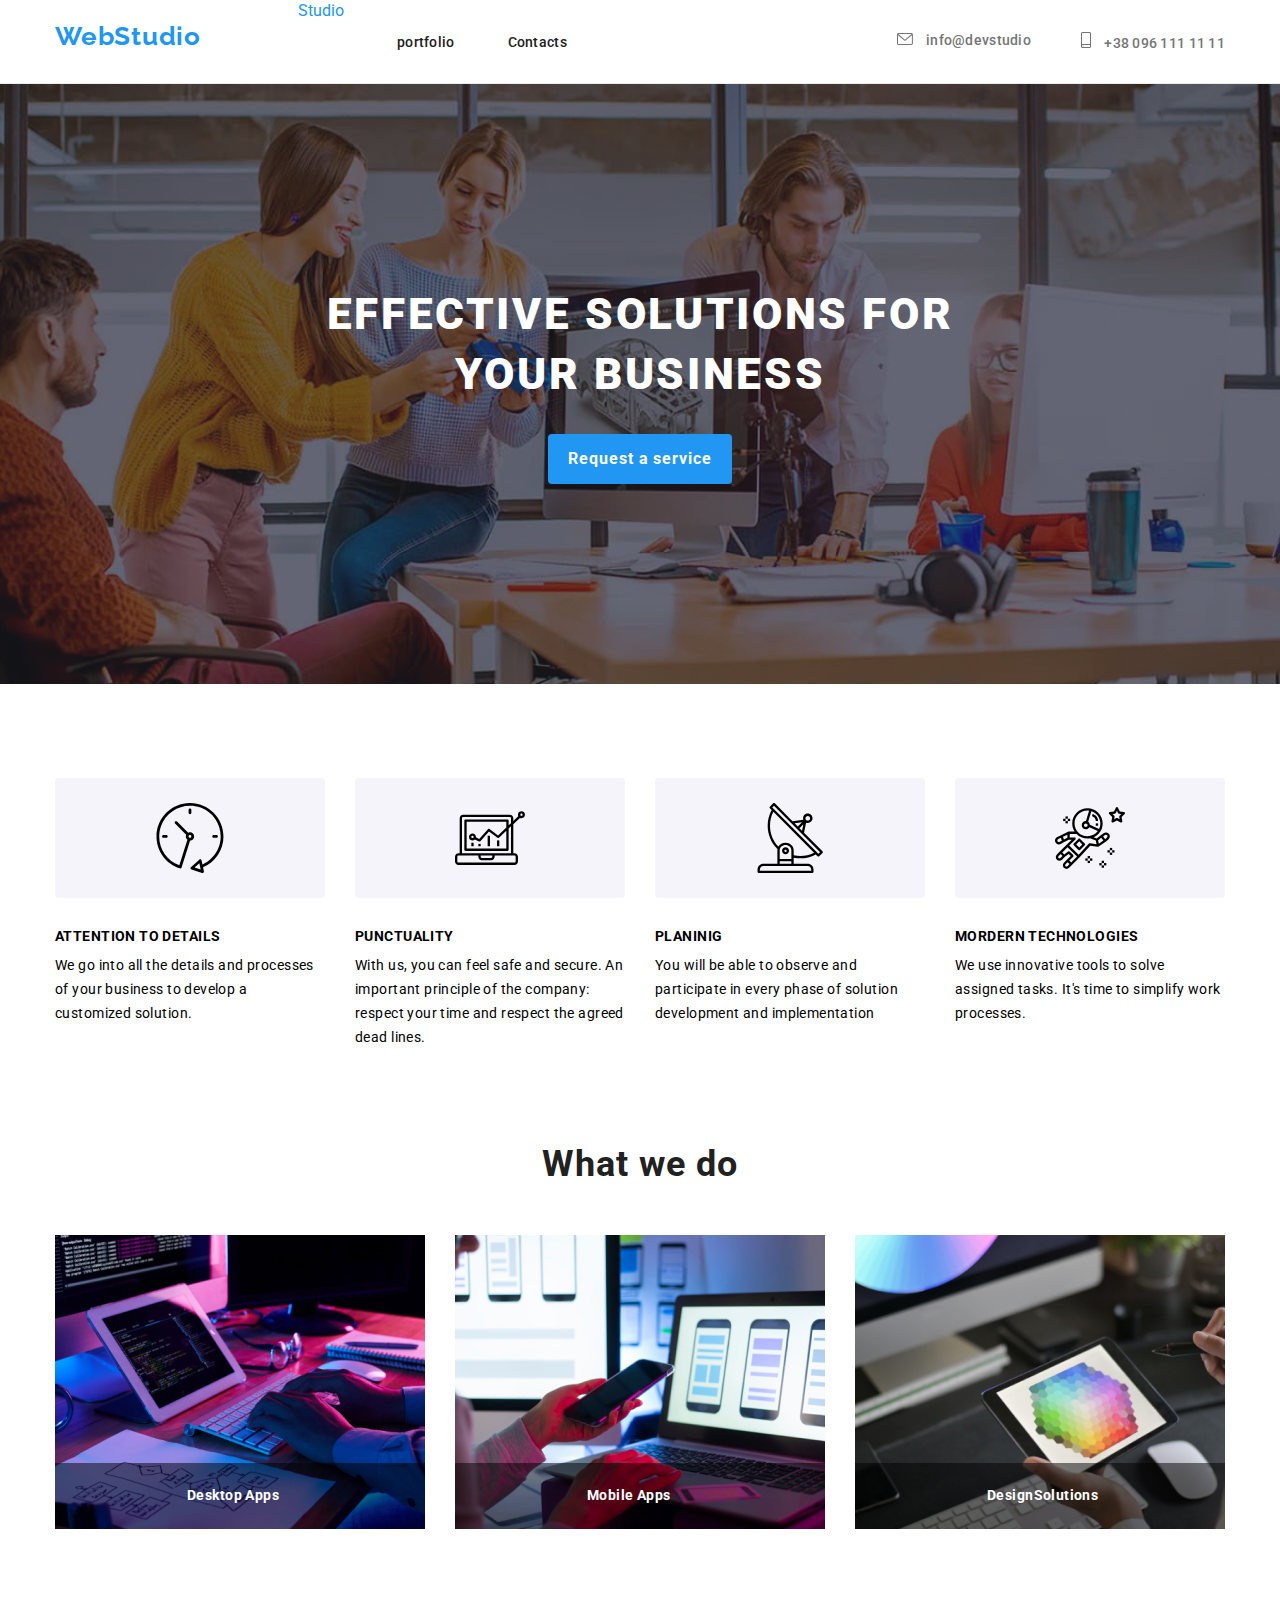
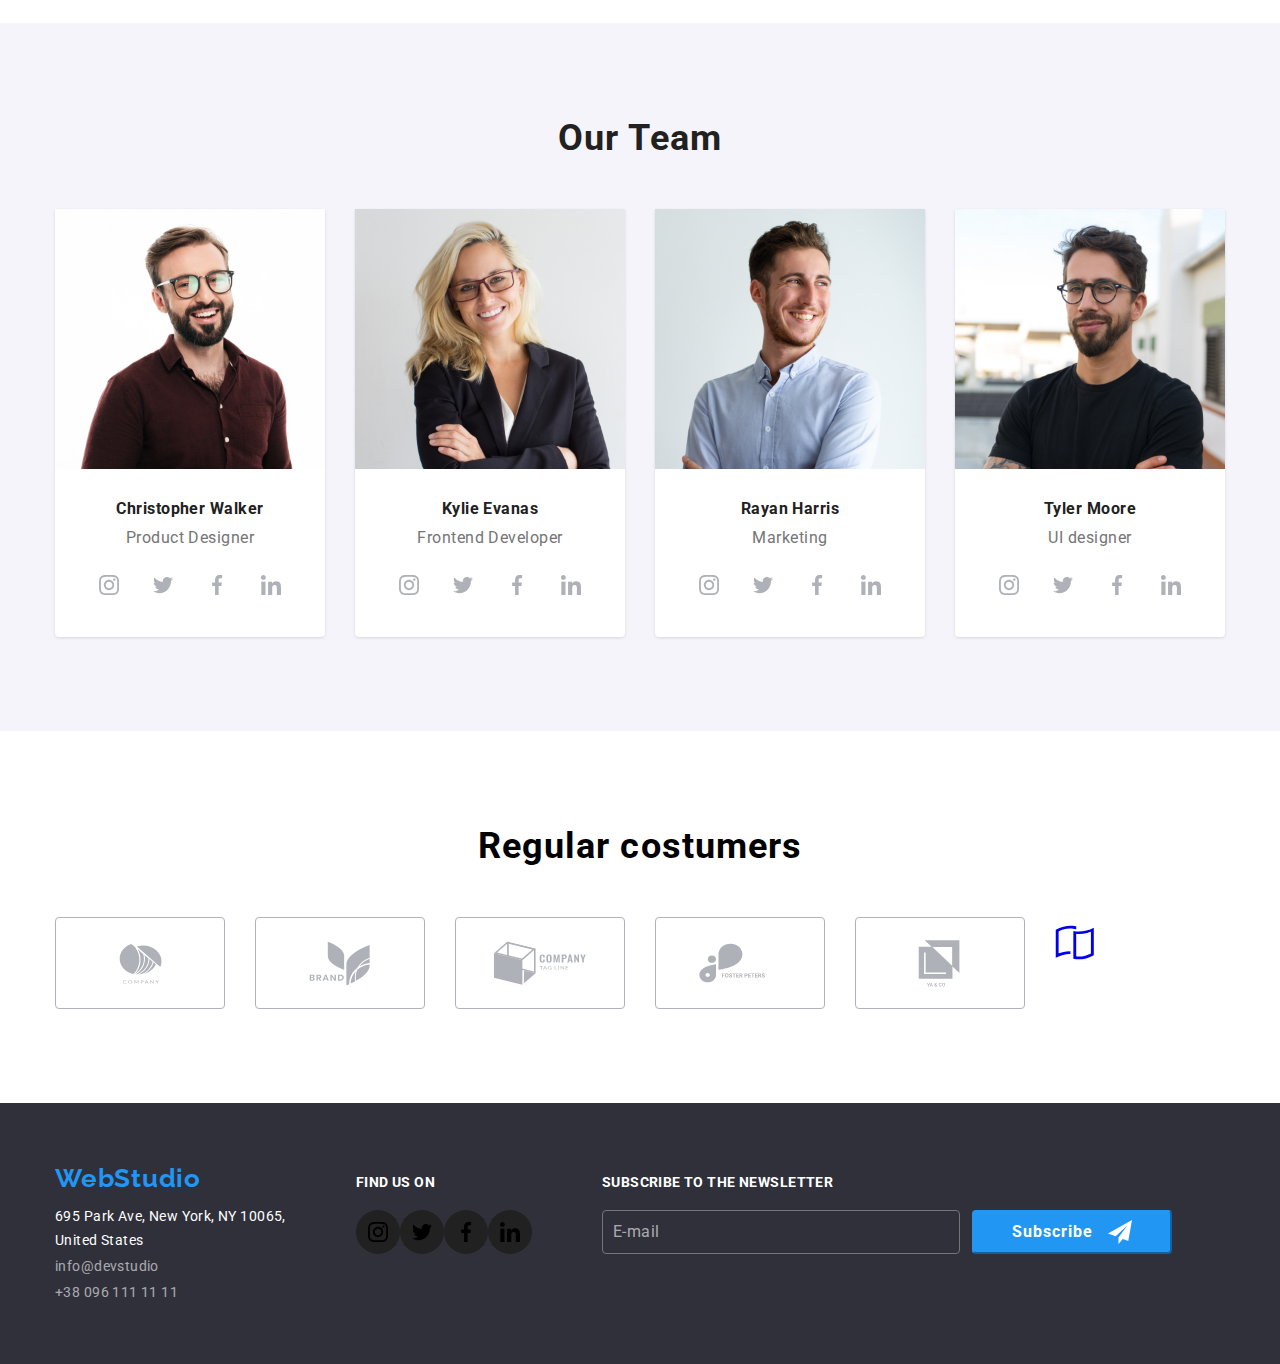
==== commit 4dab9bad: "edit" ====
--- a/index.html
+++ b/index.html
@@ -306,13 +306,13 @@
                   </svg>
                 </a> 
              </li>     
-             <li>
+             <li class="regular__item" >
                <a href="#" class="regular__ractangle">              
                  <svg class="regular-cust-svg" width="40" height="52">
                     <use href="./images/sprites.svg#icon-union "></use>
                  </svg>
               </a>
-             </li>
+            </li>
           </ul>
         </div>
       </section>
--- a/css/main.min.css
+++ b/css/main.min.css
@@ -1 +1 @@
-@import"https://fonts.googleapis.com/css2?family=Open+Sans:wght@300&family=Roboto+Condensed:wght@300&family=Roboto:wght@300;400;500;700;900&display=swap";@import"https://fonts.googleapis.com/css2?family=Raleway:wght@700&display=swap";h1,h2,h3,h4,h5,h6,p{margin:0}html{box-sizing:border-box}img{display:block;max-width:100%}body{font-family:"Roboto","sans-serif"}a{text-decoration:none}ul{list-style:none;margin-top:0;margin-bottom:0;padding-left:0}.container{width:1200px;margin:0 auto;padding-left:15px;padding-right:15px}.section{padding-top:94px;padding-bottom:94px}.hero__btn{font-family:"Roboto";font-style:normal;font-weight:700;font-size:16px;line-height:1.875;text-align:center;letter-spacing:.06em;color:var(--white-color);border:none;border-radius:4px;padding:10px 20px;margin:0 auto;display:block;cursor:pointer;background-color:var(--other-color);transition-property:color,background-color;transition-duration:250ms;transition-timing-function:cubic-bezier(0.4, 0, 0.2, 1)}.hero__btn:hover,.hero__btn:focus{background-color:#00008b;color:#ff0}.footer-bttn{font-family:"roboto";font-weight:700;font-size:16px;line-height:1.875;letter-spacing:.06em;color:#fff;width:200px;background-color:#2196f3;border-radius:4px;border-color:#2196f3;box-shadow:0,0,0,.15;display:inline-flex;justify-content:center;align-items:center}.form-bttn{font-family:"roboto";font-weight:700;font-size:16px;line-height:1.875;letter-spacing:.06em;padding:10px 80px;color:#fff;background-color:#2196f3;border-radius:4px;border-color:#2196f3;box-shadow:0,0,0,.15;display:flex;align-items:center;justify-content:center;transform:translatex(60%)}/*# sourceMappingURL=main.min.css.map */+@import"https://fonts.googleapis.com/css2?family=Open+Sans:wght@300&family=Roboto+Condensed:wght@300&family=Roboto:wght@300;400;500;700;900&display=swap";@import"https://fonts.googleapis.com/css2?family=Raleway:wght@700&display=swap";h1,h2,h3,h4,h5,h6,p{margin:0}html{box-sizing:border-box}img{display:block;max-width:100%}body{font-family:"Roboto","sans-serif"}a{text-decoration:none}ul{list-style:none;margin-top:0;margin-bottom:0;padding-left:0}.container{width:1200px;margin:0 auto;padding-left:15px;padding-right:15px}.section{padding-top:94px;padding-bottom:94px}.hero__btn{font-family:"Roboto";font-style:normal;font-weight:700;font-size:16px;line-height:1.875;text-align:center;letter-spacing:.06em;color:#fff;border:none;border-radius:4px;padding:10px 20px;margin:0 auto;display:block;cursor:pointer;background-color:#2196f3;transition-property:color,background-color;transition-duration:250ms;transition-timing-function:cubic-bezier(0.4, 0, 0.2, 1)}.hero__btn:hover,.hero__btn:focus{background-color:#00008b;color:#ff0}.footer-bttn{font-family:"roboto";font-weight:700;font-size:16px;line-height:1.875;letter-spacing:.06em;color:#fff;width:200px;background-color:#2196f3;border-radius:4px;border-color:#2196f3;box-shadow:0,0,0,.15;display:inline-flex;justify-content:center;align-items:center}.bttn-svg{fill:#fff;margin-left:15px}.form-bttn{font-family:"roboto";font-weight:700;font-size:16px;line-height:1.875;letter-spacing:.06em;padding:10px 80px;color:#fff;background-color:#2196f3;border-radius:4px;border-color:#2196f3;box-shadow:0,0,0,.15;display:flex;align-items:center;justify-content:center;transform:translatex(60%)}.form-bttn:hover,.form-bttn:focus{cursor:pointer;box-shadow:0px,4px rgba(0,0,0,.15)}.modal-bttn-close{width:30px;height:30px;background-color:#fff;border-radius:50%;border-color:rgba(0,0,0,.1);margin-top:5px;margin-left:5px;position:inherit;transform:translatex(1600%)}.modal-bttn-close:hover,.modal-bttn-close:focus{cursor:pointer;border-color:#2196f3}.modal-bttn-svg{fill:#000}.modal-bttn-svg:hover,.modal-bttn-svg:focus{fill:#2196f3}.portfolio-btn-item{font-family:"Roboto";font-style:normal;font-weight:700;font-size:16px;line-height:1.625;text-align:center;letter-spacing:.06em;color:var(--main-text-color);cursor:pointer;border:none;border-radius:0px 0px 4px 4px;background-color:var(--btn-bg-color);padding-left:27px;padding-right:27px;padding-top:6px;padding-bottom:6px;transition-property:color,shadow,background-color;transition-duration:250ms;transition-timing-function:cubic-bezier(0.4, 0, 0.2, 1)}.portfolio-btn-item:hover,.portfolio-btn-item:focus{background-color:var(--other-color);color:var(--white-color);box-shadow:1px 4px 6px 0px rgba(0,0,0,.16),0px 4px 4px 0px rgba(0,0,0,.06),0px 1px 1px 0px rgba(0,0,0,.12)}.nav__lnk{font-weight:500;font-size:14px;line-height:1.1428571429;letter-spacing:.02em;color:#212121;padding-top:32px;padding-bottom:32px;display:block;position:relative;transition-property:color;transition-duration:250ms;transition-timing-function:cubic-bezier(0.4, 0, 0.2, 1)}.nav__lnk:focus,.nav__lnk:hover{color:#2196f3}.nav__lnk--active{color:#2196f3}.nav__lnk--active::after{content:" ";display:block;width:100%;height:4px;background-color:var(--other-color);border-radius:2px;transform:translateY(800%)}.contact__header-lnk{font-weight:500;font-size:14px;line-height:1.1428571429;letter-spacing:.02em;color:#757575;padding-top:32px;padding-bottom:32px;display:block;position:relative;transition-property:color;transition-duration:250ms;transition-timing-function:cubic-bezier(0.4, 0, 0.2, 1)}.team__circle{background-color:#fff;color:#afb1b8;border-radius:50%;height:44px;width:44px;display:flex;align-items:center;justify-content:center;transition-property:color,background-color;transition-duration:250ms;transition-timing-function:cubic-bezier(0.4, 0, 0.2, 1)}.team__circle:hover{background-color:#2196f3;color:#fff}.address__lnk{color:#fff;font-style:normal;margin-bottom:2px;font-size:14px;line-height:1.7142857143;letter-spacing:.03em;vertical-align:top}.address__link{font-style:normal;font-size:14px;line-height:1.7142857143;letter-spacing:.03em;vertical-align:top;color:rgba(255,255,255,.6)}.regular__rectangle{display:flex;width:170px;height:92px;align-items:center;justify-content:center;border-radius:4px;border:1px solid #afb1bb;color:#afb1b8;position:relative;transition-property:color,border-color;transition-duration:250ms;transition-timing-function:cubic-bezier(0.4, 0, 0.2, 1)}.regular__rectangle:hover,.regular__rectangle:focus{border-color:#2196f3;color:#2196f3}.socialmedia__circle{background-color:#212121;border-radius:50%;height:44px;width:44px;display:flex;align-items:center;justify-content:center;color:#fff;transition-property:background-color;transition-duration:250ms;transition-timing-function:cubic-bezier(0.4, 0, 0.2, 1)}.socialmedia__circle:hover{background-color:#2196f3}.logo{font-family:"Raleway";font-style:normal;font-size:26px;font-weight:700;line-height:1.1923076923;letter-spacing:.03em;color:#2196f3;margin-bottom:10px;display:block}.is-hidden{visibility:hidden}.modal{position:absolute;width:521px;height:581px;background-color:#fff;top:50%;left:50%;transform:translate(-50%, -50%);animation:modal-animation 250ms cubic-bezier(0.4, 0, 0.2, 1);border-radius:4px;box-shadow:0px 2px 1px rgba(0,0,0,.2),0px 1px 1px rgba(0,0,0,.14),0px 1px 3px rgba(0,0,0,.12)}.modal-bg{position:fixed;top:0;left:0;background-color:rgba(0,0,0,.2);width:100vw;height:100vh}.modal__form{width:448px;margin-left:40px;margin-right:40px}.modal__title{margin:40px 40px;font-family:"roboto";font-weight:700;font-size:20px;line-height:1.135;letter-spacing:.03em;margin-bottom:12px}.modal__label{margin-bottom:10px}.modal__name{font-family:"roboto";font-weight:400;font-size:12px;line-height:1.2166666667;letter-spacing:.01rem;color:#757575;display:block;margin-bottom:4px}.modal__cont{display:block;position:relative}.modal__input{border:1px solid rgba(33,33,33,.2);border-radius:4px;height:40px;width:100%;cursor:pointer;padding:11px 0 11px 40px;outline:none;font-family:"roboto"}.modal__input:hover,.modal__input:focus{border-color:#2196f3;outline:none}.modal__input:hover+.modal-svg,.modal__input:focus+.modal-svg{fill:#2196f3}.modal-svg{position:absolute;top:14px;left:14px;fill:#212121}.modal__textarea{width:100%;height:120px;border:1px solid rgba(33,33,33,.2);border-radius:4px;padding:12px 16px;resize:none;margin-bottom:20px}.modal__textarea::placeholder{font-family:"roboto";font-size:12px;font-weight:400;line-height:1.1716666667;color:#757575}.modal__textarea:focus{border-color:#2196f3;outline:none}.chckbx-cont{width:16px;height:15px;border:1px solid #212121;border-radius:4px;margin-right:8px;display:flex;justify-content:center;align-items:center}.chckbx{display:flex;align-items:center;font-family:"roboto";font-weight:400;font-size:14px;line-height:1.7142857143;letter-spacing:.03em;margin-left:8px;color:#757575}.chckbx-svg{fill:#fff}.modal-chkbx:checked+.chckbx>.chckbx-cont{background-color:#2196f3;border:none}.header{border-bottom:1px solid #ececec}.header-cont{display:flex;align-items:center}.nav-bar{display:flex;align-items:center;position:absolute}.nav{margin-left:97px;display:flex}.nav__item:not(:last-child){margin-right:53px}.contact{display:flex;margin-left:auto}.contact__header:not(:last-child){margin-right:50px}.header-svg-fill{fill:currentColor}.header-svg-fill{margin-right:10px}.header-svg-fill:hover{fill:#2196f3}.hero--bg{background-image:linear-gradient(rgba(47, 48, 58, 0.4), rgba(47, 48, 58, 0.4)),url(../images/background-image.jpg);background-repeat:no-repeat;background-size:cover;background-position:center}.hero{background-color:#2f303a;padding:200px 0}.hero__title{font-weight:900;font-size:44px;line-height:1.3636363636;text-align:center;letter-spacing:.06em;text-transform:uppercase;color:#fff;margin:0 auto;margin-bottom:30px}.visually-hidden{position:absolute;width:1px;height:1px;margin:-1px;border:0;padding:0;white-space:nowrap;clip-path:inset(100%);clip:rect(0 0 0 0);overflow:hidden}.skills-hearder{vertical-align:Center;font-style:normal;font-weight:700;font-size:36px;line-height:1.1666666667;letter-spacing:.03em;color:var(--main-text-color)}.skills{display:flex}.skills__tittle{font-weight:700;font-size:14px;line-height:1.1428571429;letter-spacing:.03em;color:var(--main-text-color);margin-bottom:9px}.skills__text{font-weight:400;font-size:14px;line-height:1.7142857143;letter-spacing:.03em;color:var(--secondary-text-color)}.skills__item{width:270px}.skills__item:not(:last-child){margin-right:30px}.features{display:flex}.features-rect-shape{background-color:#f5f4fa;display:flex;width:270px;height:120px;align-items:center;justify-content:center;border-radius:4px;margin-bottom:30px}.features-list-item:first-child{margin-right:45px}.features-list-item:nth-child(n+2){margin-right:15px}.features-list-item:last-child{margin-left:15px}.what-we-do{padding-top:0}.what-we-do__tittle{text-align:center;font-style:normal;font-weight:700;font-size:36px;line-height:1.1666666667;letter-spacing:.03em;color:#212121;margin-bottom:50px}.what-we-do__items{display:flex}.what-we-do__item{display:flex;position:relative}.what-we-do__overlay{background-color:rgba(0,0,0,.5);color:#fff;font-family:"roboto";font-size:14px;font-weight:700;line-height:.8531383303;letter-spacing:.03em;position:absolute;width:100%;bottom:0;display:flex;align-items:center;justify-content:baseline;padding:27px 132px}.what-we-do__item:not(:last-child){margin-right:30px}.team-header{text-align:center;font-style:normal;font-weight:700;font-size:36px;line-height:1.1666666667;letter-spacing:.03em;color:#212121;margin-bottom:50px}.team--bg{background-color:#f5f4fa}.team{display:flex}.team__item{box-shadow:0px 1px 3px rgba(0,0,0,.12);border-radius:0px 0px 4px 4px;background-color:#fff}.team__item:not(:last-child){margin-right:30px}.team__des{font-style:normal;font-weight:700;font-size:16px;line-height:1.1875;letter-spacing:.03em;color:#212121;text-align:center;margin-top:30px;margin-bottom:10px}.team__text{font-weight:400;font-size:16px;line-height:1.1875;letter-spacing:.03em;color:#757575;margin-bottom:16px;text-align:center}.team-smedia-svg{fill:currentColor}.team__icons{display:flex;justify-content:center;margin-bottom:30px}.team__social:not(:last-child){margin-right:10px}.regular-cust-heading{text-align:center;font-style:normal;font-weight:700;font-size:36px;line-height:1.1666666667;letter-spacing:.03em;color:var(--main-text-color);margin-bottom:50px}.regular{display:flex}.regular__item{margin-right:30px}.regular-cust-svg{fill:currentColor}.portfolio-btn{display:flex;justify-content:center;margin-bottom:50px}.portfolio-list-item:not(:last-child){margin-right:8px}.cards{display:flex;flex-wrap:wrap;justify-content:space-between;background-color:#fff}.cards__des{font-style:normal;font-weight:700;font-size:18px;line-height:2;letter-spacing:.06em;color:#212121;text-align:left;padding:0;padding:20px 24px}.cards{display:flex;flex-wrap:wrap;justify-content:space-between;background-color:#fff}.cards__des{font-style:normal;font-weight:700;font-size:18px;line-height:2;letter-spacing:.06em;color:#212121;text-align:left;padding:0;padding:20px 24px}.cards__text{font-style:normal;font-weight:400;font-size:16px;line-height:1.875;letter-spacing:.03em;color:#757575;text-align:left;margin:0 24px;padding:0;margin-bottom:24px}.cards__discription{border-bottom:1px solid #eee;border-left:1px solid #eee;border-right:1px solid #eee}.cards__list:hover,.cards__list:focus{box-shadow:0px 1px 1px rgba(0,0,0,.12),0px 4px 4px rgba(0,0,0,.06),1px 4px 6px rgba(0,0,0,.16)}.cards__list:hover .cards__ovarlay,.cards__list:focus .cards__ovarlay{cursor:pointer;transform:translateY(0)}.cards__item{position:relative;overflow:hidden}.cards__ovarlay{font-family:"roboto";color:#fff;font-size:18px;line-height:1.5555555556;letter-spacing:.03rem;width:370PX;height:290PX;padding:63px 24px 91px 24px;background-color:rgba(33,150,243,.9);position:absolute;top:0;left:0;height:100%;display:flex;align-items:center;transform:translateY(100%);transition:transform 250ms cubic-bezier(0.4, 0, 0.2, 1)}.cards__list:nth-child(-n+3){margin-bottom:30px}.cards__list:nth-last-child(-n+3){margin-top:30px}.address__item:not(:last-child){margin-bottom:2px}.footer{background-color:#2f303a;color:#757575;display:flex}.footer{padding-top:60px;padding-bottom:60px}.socialmedia{margin-left:70px}.socialmedia__header{font-family:"Roboto";font-style:normal;font-weight:700;font-size:14px;line-height:1.1428571429;text-align:left;letter-spacing:.03em;color:#fff;margin-bottom:20px}.socialmedia__list{display:flex;align-items:baseline;justify-content:center}.footer-social-margin{margin-left:10px}.footer-social-icons{display:flex}.footer__container{display:flex;align-items:baseline}.form{margin-left:70px}.form__header{font-family:"Roboto";font-style:normal;font-weight:700;font-size:14px;line-height:1.1428571429;text-align:left;letter-spacing:.03em;color:#fff;margin-bottom:20px;text-transform:uppercase}.form__input{background-color:#2f303a}.form__item{display:flex;width:100%}.form__input{font-family:"roboto";width:358px;font-size:16px;font-weight:400;line-height:1.25;letter-spacing:.03em;color:rgba(255,255,255,.6);padding:11px 0 11px 10px;border:1px solid #757575;border-radius:4px;margin-right:12px}.form__input:hover,.form__input:focus{outline:none;border-color:#2196f3}.form__input::placeholder{font-family:"roboto";font-size:16px;line-height:1.25;letter-spacing:.03em;color:rgba(255,255,255,.6)}/*# sourceMappingURL=main.min.css.map */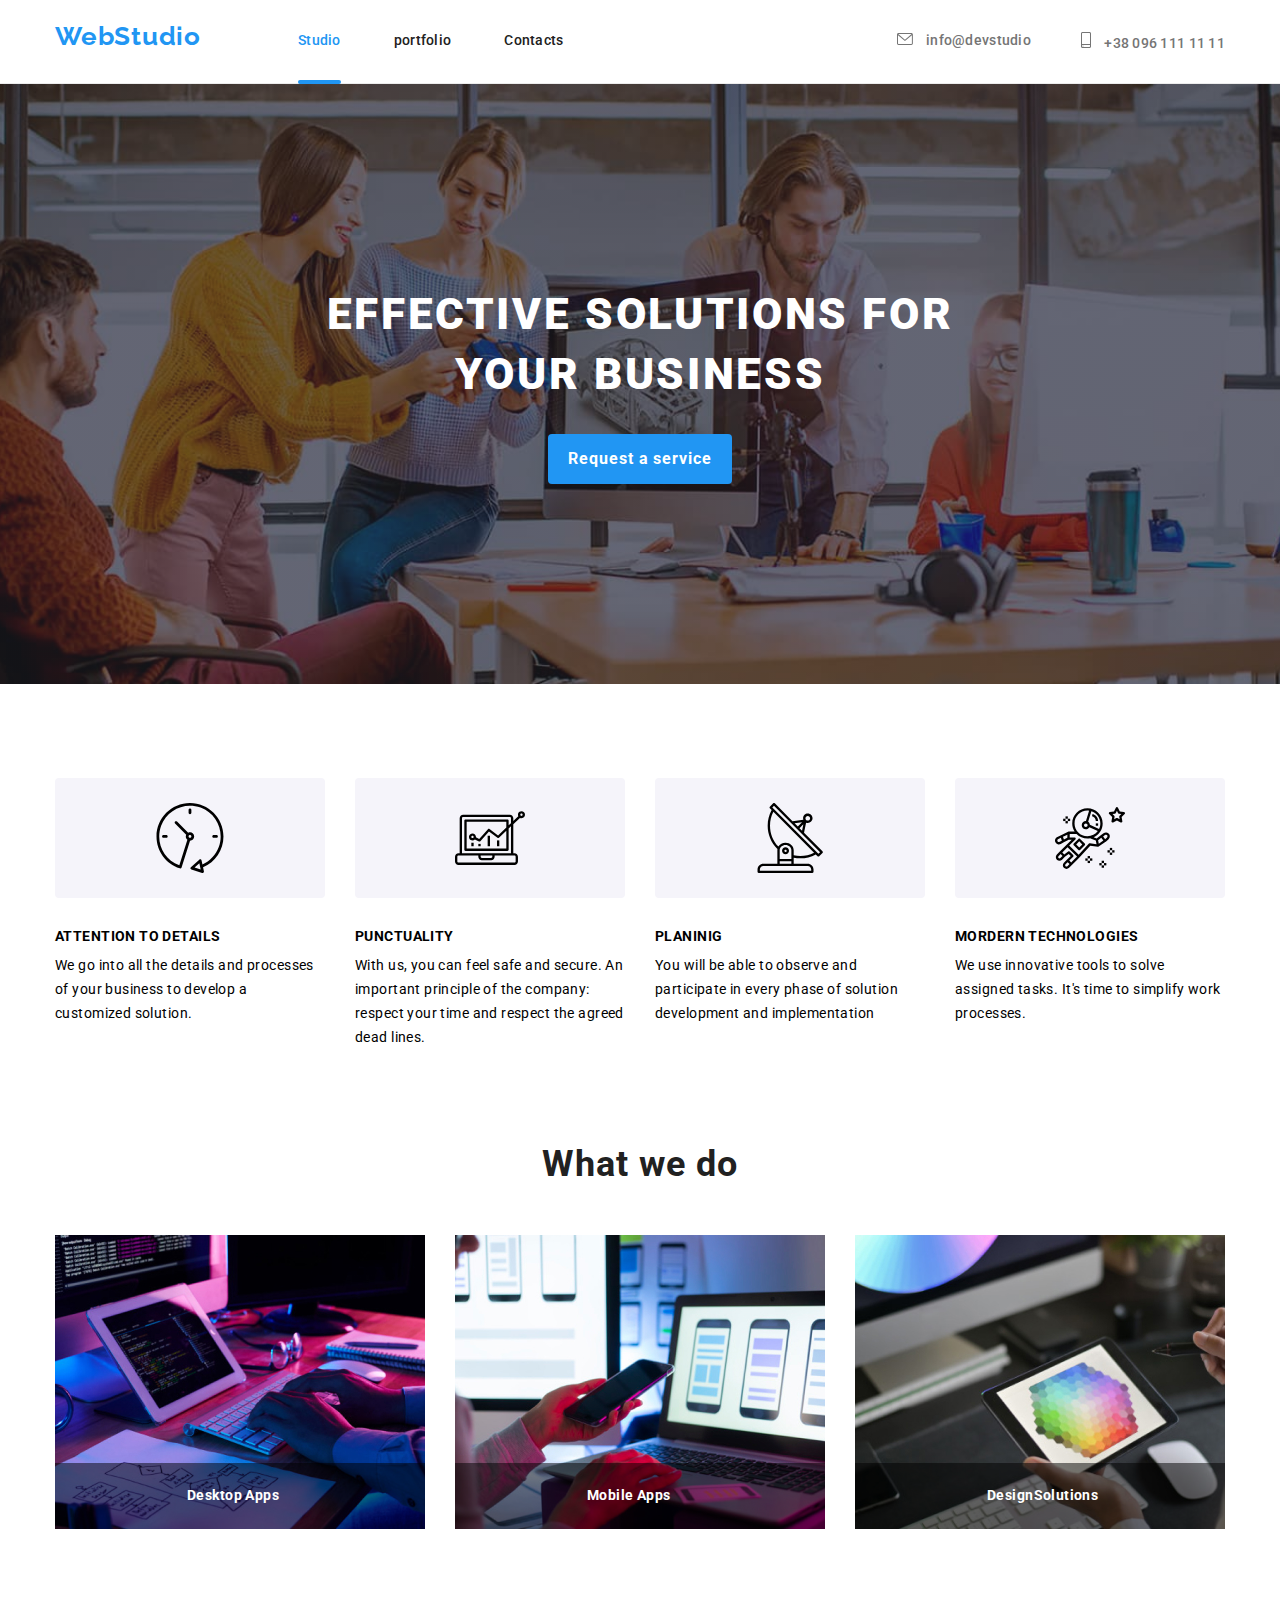
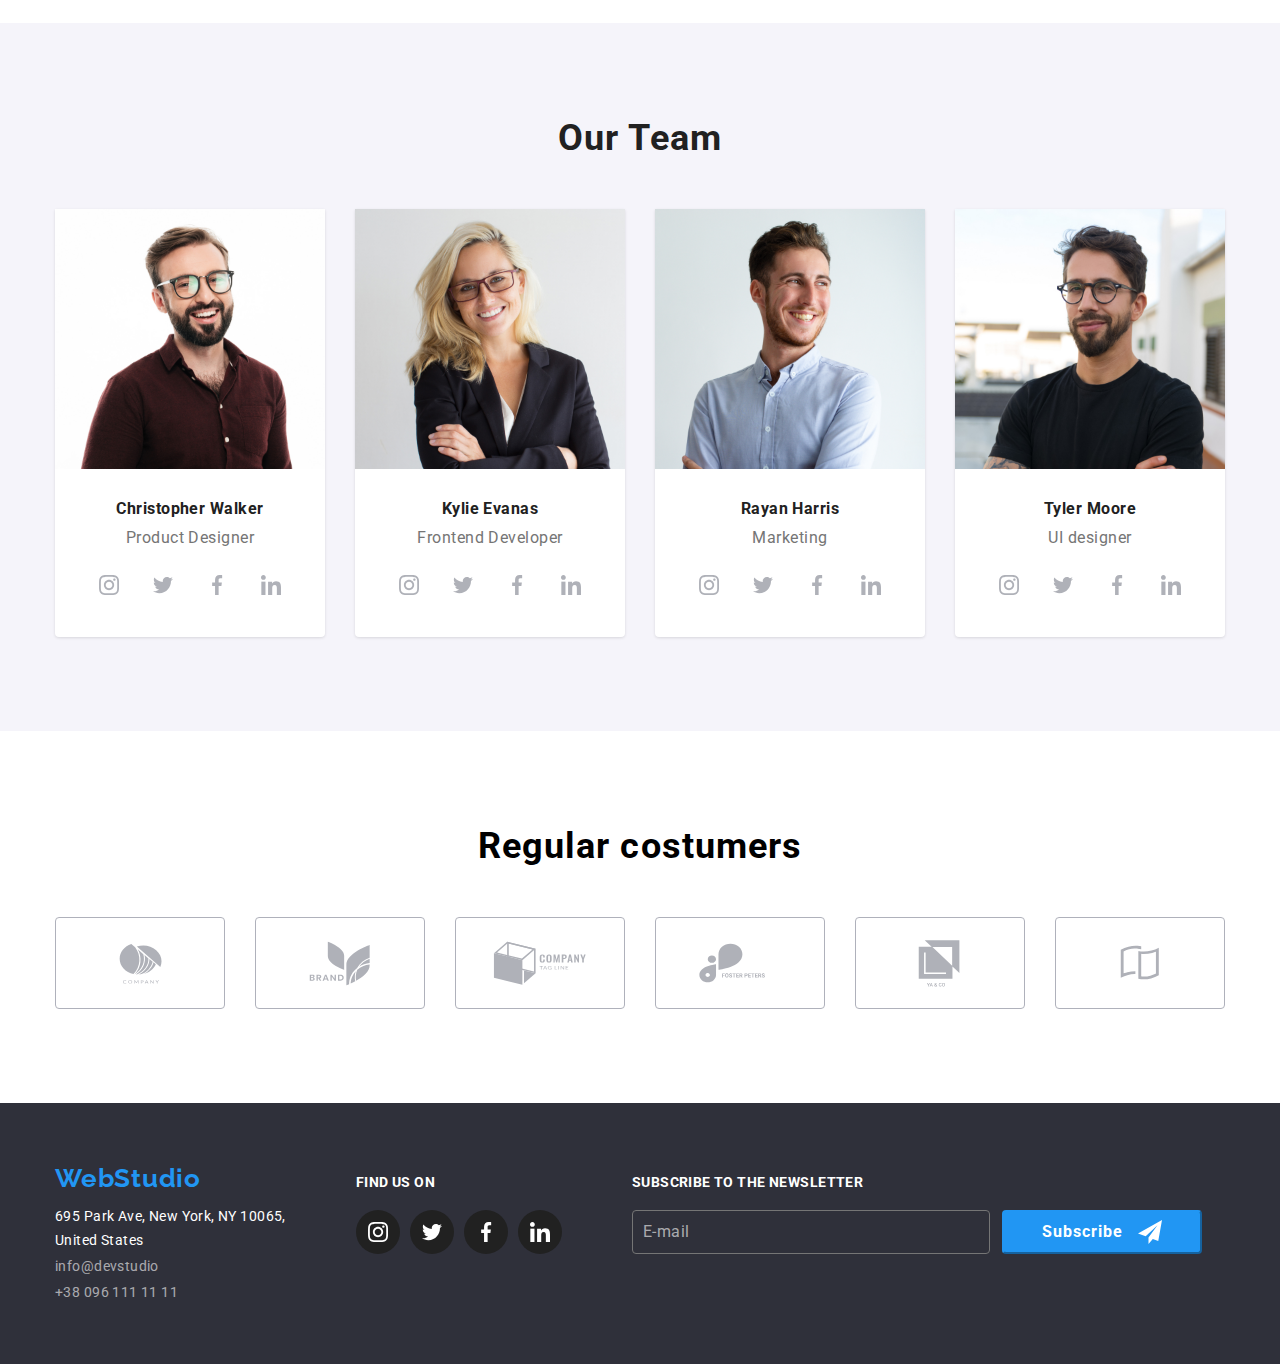
==== commit 1d9c792e: "edits" ====
--- a/index.html
+++ b/index.html
@@ -17,7 +17,7 @@
             <a class="logo" href="./index.html" class="logo">WebStudio</a>
             <ul class="nav">
               <li class="nav__item">
-                <a class="nav__lnk--active" href="./index.html" >Studio</a></li>
+                <a class=" nav__lnk nav__lnk--active" href="./index.html" >Studio</a></li>
               <li class="nav__item">
                 <a class="nav__lnk"   href="portfolio.html">portfolio</a></li>
               <li class="nav__item">
@@ -307,7 +307,7 @@
                 </a> 
              </li>     
              <li class="regular__item" >
-               <a href="#" class="regular__ractangle">              
+               <a href="#" class="regular__rectangle">              
                  <svg class="regular-cust-svg" width="40" height="52">
                     <use href="./images/sprites.svg#icon-union "></use>
                  </svg>
@@ -353,7 +353,7 @@
            </svg>
          </a>
         </li>
-        <li class="footer-social-item">
+        <li class="socialmedia__item">
           <a class="socialmedia__circle " href="">
               <svg class="foot-svg-fill" width="20" height="20" >
                 <use href="./images/sprites.svg#icon-facebook-1-1"></use>
@@ -362,7 +362,7 @@
           </a>
         </li>
         <li class=" socialmedia__item">
-          <a class=" socialmedia__circle" href="#">
+          <a class="socialmedia__circle" href="#">
               <svg class="foot-svg-fill" width="20" height="20" >
                 <use  href="./images/sprites.svg#icon-linkedin-1-1"></use>
               </svg>
@@ -451,7 +451,7 @@
           <div class="modal__label">
             <input type="checkbox" id="check" name="conditions"
             class="modal-chkbx visually-hidden" required>
-            <label for="check" class="ch ckbx">
+            <label for="check" class="chckbx">
               <span class="chckbx-cont">
                 <svg class="chckbx-svg" width="16" height="15">
                   <use href="./images/sprites.svg#icon-chk-1"></use>
--- a/css/main.min.css
+++ b/css/main.min.css
@@ -1 +1 @@
-@import"https://fonts.googleapis.com/css2?family=Open+Sans:wght@300&family=Roboto+Condensed:wght@300&family=Roboto:wght@300;400;500;700;900&display=swap";@import"https://fonts.googleapis.com/css2?family=Raleway:wght@700&display=swap";h1,h2,h3,h4,h5,h6,p{margin:0}html{box-sizing:border-box}img{display:block;max-width:100%}body{font-family:"Roboto","sans-serif"}a{text-decoration:none}ul{list-style:none;margin-top:0;margin-bottom:0;padding-left:0}.container{width:1200px;margin:0 auto;padding-left:15px;padding-right:15px}.section{padding-top:94px;padding-bottom:94px}.hero__btn{font-family:"Roboto";font-style:normal;font-weight:700;font-size:16px;line-height:1.875;text-align:center;letter-spacing:.06em;color:#fff;border:none;border-radius:4px;padding:10px 20px;margin:0 auto;display:block;cursor:pointer;background-color:#2196f3;transition-property:color,background-color;transition-duration:250ms;transition-timing-function:cubic-bezier(0.4, 0, 0.2, 1)}.hero__btn:hover,.hero__btn:focus{background-color:#00008b;color:#ff0}.footer-bttn{font-family:"roboto";font-weight:700;font-size:16px;line-height:1.875;letter-spacing:.06em;color:#fff;width:200px;background-color:#2196f3;border-radius:4px;border-color:#2196f3;box-shadow:0,0,0,.15;display:inline-flex;justify-content:center;align-items:center}.bttn-svg{fill:#fff;margin-left:15px}.form-bttn{font-family:"roboto";font-weight:700;font-size:16px;line-height:1.875;letter-spacing:.06em;padding:10px 80px;color:#fff;background-color:#2196f3;border-radius:4px;border-color:#2196f3;box-shadow:0,0,0,.15;display:flex;align-items:center;justify-content:center;transform:translatex(60%)}.form-bttn:hover,.form-bttn:focus{cursor:pointer;box-shadow:0px,4px rgba(0,0,0,.15)}.modal-bttn-close{width:30px;height:30px;background-color:#fff;border-radius:50%;border-color:rgba(0,0,0,.1);margin-top:5px;margin-left:5px;position:inherit;transform:translatex(1600%)}.modal-bttn-close:hover,.modal-bttn-close:focus{cursor:pointer;border-color:#2196f3}.modal-bttn-svg{fill:#000}.modal-bttn-svg:hover,.modal-bttn-svg:focus{fill:#2196f3}.portfolio-btn-item{font-family:"Roboto";font-style:normal;font-weight:700;font-size:16px;line-height:1.625;text-align:center;letter-spacing:.06em;color:var(--main-text-color);cursor:pointer;border:none;border-radius:0px 0px 4px 4px;background-color:var(--btn-bg-color);padding-left:27px;padding-right:27px;padding-top:6px;padding-bottom:6px;transition-property:color,shadow,background-color;transition-duration:250ms;transition-timing-function:cubic-bezier(0.4, 0, 0.2, 1)}.portfolio-btn-item:hover,.portfolio-btn-item:focus{background-color:var(--other-color);color:var(--white-color);box-shadow:1px 4px 6px 0px rgba(0,0,0,.16),0px 4px 4px 0px rgba(0,0,0,.06),0px 1px 1px 0px rgba(0,0,0,.12)}.nav__lnk{font-weight:500;font-size:14px;line-height:1.1428571429;letter-spacing:.02em;color:#212121;padding-top:32px;padding-bottom:32px;display:block;position:relative;transition-property:color;transition-duration:250ms;transition-timing-function:cubic-bezier(0.4, 0, 0.2, 1)}.nav__lnk:focus,.nav__lnk:hover{color:#2196f3}.nav__lnk--active{color:#2196f3}.nav__lnk--active::after{content:" ";display:block;width:100%;height:4px;background-color:var(--other-color);border-radius:2px;transform:translateY(800%)}.contact__header-lnk{font-weight:500;font-size:14px;line-height:1.1428571429;letter-spacing:.02em;color:#757575;padding-top:32px;padding-bottom:32px;display:block;position:relative;transition-property:color;transition-duration:250ms;transition-timing-function:cubic-bezier(0.4, 0, 0.2, 1)}.team__circle{background-color:#fff;color:#afb1b8;border-radius:50%;height:44px;width:44px;display:flex;align-items:center;justify-content:center;transition-property:color,background-color;transition-duration:250ms;transition-timing-function:cubic-bezier(0.4, 0, 0.2, 1)}.team__circle:hover{background-color:#2196f3;color:#fff}.address__lnk{color:#fff;font-style:normal;margin-bottom:2px;font-size:14px;line-height:1.7142857143;letter-spacing:.03em;vertical-align:top}.address__link{font-style:normal;font-size:14px;line-height:1.7142857143;letter-spacing:.03em;vertical-align:top;color:rgba(255,255,255,.6)}.regular__rectangle{display:flex;width:170px;height:92px;align-items:center;justify-content:center;border-radius:4px;border:1px solid #afb1bb;color:#afb1b8;position:relative;transition-property:color,border-color;transition-duration:250ms;transition-timing-function:cubic-bezier(0.4, 0, 0.2, 1)}.regular__rectangle:hover,.regular__rectangle:focus{border-color:#2196f3;color:#2196f3}.socialmedia__circle{background-color:#212121;border-radius:50%;height:44px;width:44px;display:flex;align-items:center;justify-content:center;color:#fff;transition-property:background-color;transition-duration:250ms;transition-timing-function:cubic-bezier(0.4, 0, 0.2, 1)}.socialmedia__circle:hover{background-color:#2196f3}.logo{font-family:"Raleway";font-style:normal;font-size:26px;font-weight:700;line-height:1.1923076923;letter-spacing:.03em;color:#2196f3;margin-bottom:10px;display:block}.is-hidden{visibility:hidden}.modal{position:absolute;width:521px;height:581px;background-color:#fff;top:50%;left:50%;transform:translate(-50%, -50%);animation:modal-animation 250ms cubic-bezier(0.4, 0, 0.2, 1);border-radius:4px;box-shadow:0px 2px 1px rgba(0,0,0,.2),0px 1px 1px rgba(0,0,0,.14),0px 1px 3px rgba(0,0,0,.12)}.modal-bg{position:fixed;top:0;left:0;background-color:rgba(0,0,0,.2);width:100vw;height:100vh}.modal__form{width:448px;margin-left:40px;margin-right:40px}.modal__title{margin:40px 40px;font-family:"roboto";font-weight:700;font-size:20px;line-height:1.135;letter-spacing:.03em;margin-bottom:12px}.modal__label{margin-bottom:10px}.modal__name{font-family:"roboto";font-weight:400;font-size:12px;line-height:1.2166666667;letter-spacing:.01rem;color:#757575;display:block;margin-bottom:4px}.modal__cont{display:block;position:relative}.modal__input{border:1px solid rgba(33,33,33,.2);border-radius:4px;height:40px;width:100%;cursor:pointer;padding:11px 0 11px 40px;outline:none;font-family:"roboto"}.modal__input:hover,.modal__input:focus{border-color:#2196f3;outline:none}.modal__input:hover+.modal-svg,.modal__input:focus+.modal-svg{fill:#2196f3}.modal-svg{position:absolute;top:14px;left:14px;fill:#212121}.modal__textarea{width:100%;height:120px;border:1px solid rgba(33,33,33,.2);border-radius:4px;padding:12px 16px;resize:none;margin-bottom:20px}.modal__textarea::placeholder{font-family:"roboto";font-size:12px;font-weight:400;line-height:1.1716666667;color:#757575}.modal__textarea:focus{border-color:#2196f3;outline:none}.chckbx-cont{width:16px;height:15px;border:1px solid #212121;border-radius:4px;margin-right:8px;display:flex;justify-content:center;align-items:center}.chckbx{display:flex;align-items:center;font-family:"roboto";font-weight:400;font-size:14px;line-height:1.7142857143;letter-spacing:.03em;margin-left:8px;color:#757575}.chckbx-svg{fill:#fff}.modal-chkbx:checked+.chckbx>.chckbx-cont{background-color:#2196f3;border:none}.header{border-bottom:1px solid #ececec}.header-cont{display:flex;align-items:center}.nav-bar{display:flex;align-items:center;position:absolute}.nav{margin-left:97px;display:flex}.nav__item:not(:last-child){margin-right:53px}.contact{display:flex;margin-left:auto}.contact__header:not(:last-child){margin-right:50px}.header-svg-fill{fill:currentColor}.header-svg-fill{margin-right:10px}.header-svg-fill:hover{fill:#2196f3}.hero--bg{background-image:linear-gradient(rgba(47, 48, 58, 0.4), rgba(47, 48, 58, 0.4)),url(../images/background-image.jpg);background-repeat:no-repeat;background-size:cover;background-position:center}.hero{background-color:#2f303a;padding:200px 0}.hero__title{font-weight:900;font-size:44px;line-height:1.3636363636;text-align:center;letter-spacing:.06em;text-transform:uppercase;color:#fff;margin:0 auto;margin-bottom:30px}.visually-hidden{position:absolute;width:1px;height:1px;margin:-1px;border:0;padding:0;white-space:nowrap;clip-path:inset(100%);clip:rect(0 0 0 0);overflow:hidden}.skills-hearder{vertical-align:Center;font-style:normal;font-weight:700;font-size:36px;line-height:1.1666666667;letter-spacing:.03em;color:var(--main-text-color)}.skills{display:flex}.skills__tittle{font-weight:700;font-size:14px;line-height:1.1428571429;letter-spacing:.03em;color:var(--main-text-color);margin-bottom:9px}.skills__text{font-weight:400;font-size:14px;line-height:1.7142857143;letter-spacing:.03em;color:var(--secondary-text-color)}.skills__item{width:270px}.skills__item:not(:last-child){margin-right:30px}.features{display:flex}.features-rect-shape{background-color:#f5f4fa;display:flex;width:270px;height:120px;align-items:center;justify-content:center;border-radius:4px;margin-bottom:30px}.features-list-item:first-child{margin-right:45px}.features-list-item:nth-child(n+2){margin-right:15px}.features-list-item:last-child{margin-left:15px}.what-we-do{padding-top:0}.what-we-do__tittle{text-align:center;font-style:normal;font-weight:700;font-size:36px;line-height:1.1666666667;letter-spacing:.03em;color:#212121;margin-bottom:50px}.what-we-do__items{display:flex}.what-we-do__item{display:flex;position:relative}.what-we-do__overlay{background-color:rgba(0,0,0,.5);color:#fff;font-family:"roboto";font-size:14px;font-weight:700;line-height:.8531383303;letter-spacing:.03em;position:absolute;width:100%;bottom:0;display:flex;align-items:center;justify-content:baseline;padding:27px 132px}.what-we-do__item:not(:last-child){margin-right:30px}.team-header{text-align:center;font-style:normal;font-weight:700;font-size:36px;line-height:1.1666666667;letter-spacing:.03em;color:#212121;margin-bottom:50px}.team--bg{background-color:#f5f4fa}.team{display:flex}.team__item{box-shadow:0px 1px 3px rgba(0,0,0,.12);border-radius:0px 0px 4px 4px;background-color:#fff}.team__item:not(:last-child){margin-right:30px}.team__des{font-style:normal;font-weight:700;font-size:16px;line-height:1.1875;letter-spacing:.03em;color:#212121;text-align:center;margin-top:30px;margin-bottom:10px}.team__text{font-weight:400;font-size:16px;line-height:1.1875;letter-spacing:.03em;color:#757575;margin-bottom:16px;text-align:center}.team-smedia-svg{fill:currentColor}.team__icons{display:flex;justify-content:center;margin-bottom:30px}.team__social:not(:last-child){margin-right:10px}.regular-cust-heading{text-align:center;font-style:normal;font-weight:700;font-size:36px;line-height:1.1666666667;letter-spacing:.03em;color:var(--main-text-color);margin-bottom:50px}.regular{display:flex}.regular__item{margin-right:30px}.regular-cust-svg{fill:currentColor}.portfolio-btn{display:flex;justify-content:center;margin-bottom:50px}.portfolio-list-item:not(:last-child){margin-right:8px}.cards{display:flex;flex-wrap:wrap;justify-content:space-between;background-color:#fff}.cards__des{font-style:normal;font-weight:700;font-size:18px;line-height:2;letter-spacing:.06em;color:#212121;text-align:left;padding:0;padding:20px 24px}.cards{display:flex;flex-wrap:wrap;justify-content:space-between;background-color:#fff}.cards__des{font-style:normal;font-weight:700;font-size:18px;line-height:2;letter-spacing:.06em;color:#212121;text-align:left;padding:0;padding:20px 24px}.cards__text{font-style:normal;font-weight:400;font-size:16px;line-height:1.875;letter-spacing:.03em;color:#757575;text-align:left;margin:0 24px;padding:0;margin-bottom:24px}.cards__discription{border-bottom:1px solid #eee;border-left:1px solid #eee;border-right:1px solid #eee}.cards__list:hover,.cards__list:focus{box-shadow:0px 1px 1px rgba(0,0,0,.12),0px 4px 4px rgba(0,0,0,.06),1px 4px 6px rgba(0,0,0,.16)}.cards__list:hover .cards__ovarlay,.cards__list:focus .cards__ovarlay{cursor:pointer;transform:translateY(0)}.cards__item{position:relative;overflow:hidden}.cards__ovarlay{font-family:"roboto";color:#fff;font-size:18px;line-height:1.5555555556;letter-spacing:.03rem;width:370PX;height:290PX;padding:63px 24px 91px 24px;background-color:rgba(33,150,243,.9);position:absolute;top:0;left:0;height:100%;display:flex;align-items:center;transform:translateY(100%);transition:transform 250ms cubic-bezier(0.4, 0, 0.2, 1)}.cards__list:nth-child(-n+3){margin-bottom:30px}.cards__list:nth-last-child(-n+3){margin-top:30px}.address__item:not(:last-child){margin-bottom:2px}.footer{background-color:#2f303a;color:#757575;display:flex}.footer{padding-top:60px;padding-bottom:60px}.socialmedia{margin-left:70px}.socialmedia__header{font-family:"Roboto";font-style:normal;font-weight:700;font-size:14px;line-height:1.1428571429;text-align:left;letter-spacing:.03em;color:#fff;margin-bottom:20px}.socialmedia__list{display:flex;align-items:baseline;justify-content:center}.footer-social-margin{margin-left:10px}.footer-social-icons{display:flex}.footer__container{display:flex;align-items:baseline}.form{margin-left:70px}.form__header{font-family:"Roboto";font-style:normal;font-weight:700;font-size:14px;line-height:1.1428571429;text-align:left;letter-spacing:.03em;color:#fff;margin-bottom:20px;text-transform:uppercase}.form__input{background-color:#2f303a}.form__item{display:flex;width:100%}.form__input{font-family:"roboto";width:358px;font-size:16px;font-weight:400;line-height:1.25;letter-spacing:.03em;color:rgba(255,255,255,.6);padding:11px 0 11px 10px;border:1px solid #757575;border-radius:4px;margin-right:12px}.form__input:hover,.form__input:focus{outline:none;border-color:#2196f3}.form__input::placeholder{font-family:"roboto";font-size:16px;line-height:1.25;letter-spacing:.03em;color:rgba(255,255,255,.6)}/*# sourceMappingURL=main.min.css.map */+@import"https://fonts.googleapis.com/css2?family=Open+Sans:wght@300&family=Roboto+Condensed:wght@300&family=Roboto:wght@300;400;500;700;900&display=swap";@import"https://fonts.googleapis.com/css2?family=Raleway:wght@700&display=swap";h1,h2,h3,h4,h5,h6,p{margin:0}html{box-sizing:border-box}img{display:block;max-width:100%}body{font-family:"Roboto","sans-serif"}a{text-decoration:none}ul{list-style:none;margin-top:0;margin-bottom:0;padding-left:0}.container{width:1200px;margin:0 auto;padding-left:15px;padding-right:15px}.section{padding-top:94px;padding-bottom:94px}.hero__btn{font-family:"Roboto";font-style:normal;font-weight:700;font-size:16px;line-height:1.875;text-align:center;letter-spacing:.06em;color:#fff;border:none;border-radius:4px;padding:10px 20px;margin:0 auto;display:block;cursor:pointer;background-color:#2196f3;transition-property:color,background-color;transition-duration:250ms;transition-timing-function:cubic-bezier(0.4, 0, 0.2, 1)}.hero__btn:hover,.hero__btn:focus{background-color:#00008b;color:#ff0}.footer-bttn{font-family:"roboto";font-weight:700;font-size:16px;line-height:1.875;letter-spacing:.06em;color:#fff;width:200px;background-color:#2196f3;border-radius:4px;border-color:#2196f3;box-shadow:0,0,0,.15;display:inline-flex;justify-content:center;align-items:center}.bttn-svg{fill:#fff;margin-left:15px}.form-bttn{font-family:"roboto";font-weight:700;font-size:16px;line-height:1.875;letter-spacing:.06em;padding:10px 80px;color:#fff;background-color:#2196f3;border-radius:4px;border-color:#2196f3;box-shadow:0,0,0,.15;display:flex;align-items:center;justify-content:center;transform:translatex(60%)}.form-bttn:hover,.form-bttn:focus{cursor:pointer;box-shadow:0px,4px rgba(0,0,0,.15)}.modal-bttn-close{width:30px;height:30px;background-color:#fff;border-radius:50%;border-color:rgba(0,0,0,.1);margin-top:5px;margin-left:5px;position:inherit;transform:translatex(1600%)}.modal-bttn-close:hover,.modal-bttn-close:focus{cursor:pointer;border-color:#2196f3}.modal-bttn-svg{fill:#000}.modal-bttn-svg:hover,.modal-bttn-svg:focus{fill:#2196f3}.portfolio-btn-item{font-family:"Roboto";font-style:normal;font-weight:700;font-size:16px;line-height:1.625;text-align:center;letter-spacing:.06em;color:#212121;cursor:pointer;border:none;border-radius:0px 0px 4px 4px;background-color:#f5f4fa;padding-left:27px;padding-right:27px;padding-top:6px;padding-bottom:6px;transition-property:color,shadow,background-color;transition-duration:250ms;transition-timing-function:cubic-bezier(0.4, 0, 0.2, 1)}.portfolio-btn-item:hover,.portfolio-btn-item:focus{background-color:#2196f3;color:#fff;box-shadow:1px 4px 6px 0px rgba(0,0,0,.16),0px 4px 4px 0px rgba(0,0,0,.06),0px 1px 1px 0px rgba(0,0,0,.12)}.nav__lnk{font-weight:500;font-size:14px;line-height:1.1428571429;letter-spacing:.02em;color:#212121;padding-top:32px;padding-bottom:32px;display:block;position:relative;transition-property:color;transition-duration:250ms;transition-timing-function:cubic-bezier(0.4, 0, 0.2, 1)}.nav__lnk:focus,.nav__lnk:hover{color:#2196f3}.nav__lnk--active{color:#2196f3}.nav__lnk--active::after{content:" ";display:block;width:100%;height:4px;background-color:#2196f3;border-radius:2px;transform:translateY(800%)}.contact__header-lnk{font-weight:500;font-size:14px;line-height:1.1428571429;letter-spacing:.02em;color:#757575;padding-top:32px;padding-bottom:32px;display:block;position:relative;transition-property:color;transition-duration:250ms;transition-timing-function:cubic-bezier(0.4, 0, 0.2, 1)}.contact__header-lnk:hover,.contact__header-lnk:focus{color:#2196f3}.team__circle{background-color:#fff;color:#afb1b8;border-radius:50%;height:44px;width:44px;display:flex;align-items:center;justify-content:center;transition-property:color,background-color;transition-duration:250ms;transition-timing-function:cubic-bezier(0.4, 0, 0.2, 1)}.team__circle:hover{background-color:#2196f3;color:#fff}.address__lnk{color:#fff;font-style:normal;margin-bottom:2px;font-size:14px;line-height:1.7142857143;letter-spacing:.03em;vertical-align:top}.address__link{font-style:normal;font-size:14px;line-height:1.7142857143;letter-spacing:.03em;vertical-align:top;color:rgba(255,255,255,.6)}.regular__rectangle{display:flex;width:170px;height:92px;align-items:center;justify-content:center;border-radius:4px;border:1px solid #afb1bb;color:#afb1b8;position:relative;transition-property:color,border-color;transition-duration:250ms;transition-timing-function:cubic-bezier(0.4, 0, 0.2, 1)}.regular__rectangle:hover,.regular__rectangle:focus{border-color:#2196f3;color:#2196f3}.socialmedia__circle{background-color:#212121;border-radius:50%;height:44px;width:44px;display:flex;align-items:center;justify-content:center;color:#fff;transition-property:background-color;transition-duration:250ms;transition-timing-function:cubic-bezier(0.4, 0, 0.2, 1)}.socialmedia__circle:hover{background-color:#2196f3}.logo{font-family:"Raleway";font-style:normal;font-size:26px;font-weight:700;line-height:1.1923076923;letter-spacing:.03em;color:#2196f3;margin-bottom:10px;display:block}.is-hidden{visibility:hidden}@keyframes modal-animation{0%{scale:0;opacity:0}50%{scale:.5;opacity:.5}100%{scale:1;opacity:1}}.modal{position:absolute;width:521px;height:581px;background-color:#fff;top:50%;left:50%;transform:translate(-50%, -50%);animation:modal-animation 250ms cubic-bezier(0.4, 0, 0.2, 1);border-radius:4px;box-shadow:0px 2px 1px rgba(0,0,0,.2),0px 1px 1px rgba(0,0,0,.14),0px 1px 3px rgba(0,0,0,.12)}.modal-bg{position:fixed;top:0;left:0;background-color:rgba(0,0,0,.2);width:100vw;height:100vh}.modal__form{width:448px;margin-left:40px;margin-right:40px}.modal__title{margin:40px 40px;font-family:"roboto";font-weight:700;font-size:20px;line-height:1.135;letter-spacing:.03em;margin-bottom:12px}.modal__label{margin-bottom:10px}.modal__name{font-family:"roboto";font-weight:400;font-size:12px;line-height:1.2166666667;letter-spacing:.01rem;color:#757575;display:block;margin-bottom:4px}.modal__cont{display:block;position:relative}.modal__input{border:1px solid rgba(33,33,33,.2);border-radius:4px;height:40px;width:100%;cursor:pointer;padding:11px 0 11px 40px;outline:none;font-family:"roboto"}.modal__input:hover,.modal__input:focus{border-color:#2196f3;outline:none}.modal__input:hover+.modal-svg,.modal__input:focus+.modal-svg{fill:#2196f3}.modal-svg{position:absolute;top:14px;left:14px;fill:#212121}.modal__textarea{width:100%;height:120px;border:1px solid rgba(33,33,33,.2);border-radius:4px;padding:12px 16px;resize:none;margin-bottom:20px}.modal__textarea::placeholder{font-family:"roboto";font-size:12px;font-weight:400;line-height:1.1716666667;color:#757575}.modal__textarea:focus{border-color:#2196f3;outline:none}.chckbx-cont{width:16px;height:15px;border:1px solid #212121;border-radius:4px;margin-right:8px;display:flex;justify-content:center;align-items:center}.chckbx{display:flex;align-items:center;font-family:"roboto";font-weight:400;font-size:14px;line-height:1.7142857143;letter-spacing:.03em;margin-left:8px;color:#757575}.chckbx-svg{fill:#fff}.modal-chkbx:checked+.chckbx>.chckbx-cont{background-color:#2196f3;border:none}.header{border-bottom:1px solid #ececec}.header-cont{display:flex;align-items:center}.nav-bar{display:flex;align-items:center;position:absolute}.nav{margin-left:97px;display:flex}.nav__item:not(:last-child){margin-right:53px}.contact{display:flex;margin-left:auto}.contact__header:not(:last-child){margin-right:50px}.header-svg-fill{fill:currentColor}.header-svg-fill{margin-right:10px}.header-svg-fill:hover{fill:#2196f3}.hero--bg{background-image:linear-gradient(rgba(47, 48, 58, 0.4), rgba(47, 48, 58, 0.4)),url(../images/background-image.jpg);background-repeat:no-repeat;background-size:cover;background-position:center}.hero{background-color:#2f303a;padding:200px 0}.hero__title{font-weight:900;font-size:44px;line-height:1.3636363636;text-align:center;letter-spacing:.06em;text-transform:uppercase;color:#fff;margin:0 auto;margin-bottom:30px}.visually-hidden{position:absolute;width:1px;height:1px;margin:-1px;border:0;padding:0;white-space:nowrap;clip-path:inset(100%);clip:rect(0 0 0 0);overflow:hidden}.skills-hearder{vertical-align:Center;font-style:normal;font-weight:700;font-size:36px;line-height:1.1666666667;letter-spacing:.03em;color:var(--main-text-color)}.skills{display:flex}.skills__tittle{font-weight:700;font-size:14px;line-height:1.1428571429;letter-spacing:.03em;color:var(--main-text-color);margin-bottom:9px}.skills__text{font-weight:400;font-size:14px;line-height:1.7142857143;letter-spacing:.03em;color:var(--secondary-text-color)}.skills__item{width:270px}.skills__item:not(:last-child){margin-right:30px}.features{display:flex}.features-rect-shape{background-color:#f5f4fa;display:flex;width:270px;height:120px;align-items:center;justify-content:center;border-radius:4px;margin-bottom:30px}.features-list-item:first-child{margin-right:45px}.features-list-item:nth-child(n+2){margin-right:15px}.features-list-item:last-child{margin-left:15px}.what-we-do{padding-top:0}.what-we-do__tittle{text-align:center;font-style:normal;font-weight:700;font-size:36px;line-height:1.1666666667;letter-spacing:.03em;color:#212121;margin-bottom:50px}.what-we-do__items{display:flex}.what-we-do__item{display:flex;position:relative}.what-we-do__overlay{background-color:rgba(0,0,0,.5);color:#fff;font-family:"roboto";font-size:14px;font-weight:700;line-height:.8531383303;letter-spacing:.03em;position:absolute;width:100%;bottom:0;display:flex;align-items:center;justify-content:baseline;padding:27px 132px}.what-we-do__item:not(:last-child){margin-right:30px}.team-header{text-align:center;font-style:normal;font-weight:700;font-size:36px;line-height:1.1666666667;letter-spacing:.03em;color:#212121;margin-bottom:50px}.team--bg{background-color:#f5f4fa}.team{display:flex}.team__item{box-shadow:0px 1px 3px rgba(0,0,0,.12);border-radius:0px 0px 4px 4px;background-color:#fff}.team__item:not(:last-child){margin-right:30px}.team__des{font-style:normal;font-weight:700;font-size:16px;line-height:1.1875;letter-spacing:.03em;color:#212121;text-align:center;margin-top:30px;margin-bottom:10px}.team__text{font-weight:400;font-size:16px;line-height:1.1875;letter-spacing:.03em;color:#757575;margin-bottom:16px;text-align:center}.team-smedia-svg{fill:currentColor}.team__icons{display:flex;justify-content:center;margin-bottom:30px}.team__social:not(:last-child){margin-right:10px}.regular-cust-heading{text-align:center;font-style:normal;font-weight:700;font-size:36px;line-height:1.1666666667;letter-spacing:.03em;color:var(--main-text-color);margin-bottom:50px}.regular{display:flex}.regular__item{margin-right:30px}.regular-cust-svg{fill:currentColor}.portfolio-btn{display:flex;justify-content:center;margin-bottom:50px}.portfolio-list-item:not(:last-child){margin-right:8px}.cards{display:flex;flex-wrap:wrap;justify-content:space-between;background-color:#fff}.cards__des{font-style:normal;font-weight:700;font-size:18px;line-height:2;letter-spacing:.06em;color:#212121;text-align:left;padding:0;padding:20px 24px}.cards__text{font-style:normal;font-weight:400;font-size:16px;line-height:1.875;letter-spacing:.03em;color:#757575;text-align:left;margin:0 24px;padding:0;margin-bottom:24px}.cards__discription{border-bottom:1px solid #eee;border-left:1px solid #eee;border-right:1px solid #eee}.cards__list:hover,.cards__list:focus{box-shadow:0px 1px 1px rgba(0,0,0,.12),0px 4px 4px rgba(0,0,0,.06),1px 4px 6px rgba(0,0,0,.16)}.cards__list:hover .cards__ovarlay,.cards__list:focus .cards__ovarlay{cursor:pointer;transform:translateY(0)}.cards__item{position:relative;overflow:hidden}.cards__ovarlay{font-family:"roboto";color:#fff;font-size:18px;line-height:1.5555555556;letter-spacing:.03rem;width:370PX;height:290PX;padding:63px 24px 91px 24px;background-color:rgba(33,150,243,.9);position:absolute;top:0;left:0;height:100%;display:flex;align-items:center;transform:translateY(100%);transition:transform 250ms cubic-bezier(0.4, 0, 0.2, 1)}.cards__list:nth-child(-n+3){margin-bottom:30px}.cards__list:nth-last-child(-n+3){margin-top:30px}.address__item:not(:last-child){margin-bottom:2px}.footer{background-color:#2f303a;color:#757575;display:flex}.footer{padding-top:60px;padding-bottom:60px}.socialmedia{margin-left:70px}.socialmedia__header{font-family:"Roboto";font-style:normal;font-weight:700;font-size:14px;line-height:1.1428571429;text-align:left;letter-spacing:.03em;color:#fff;margin-bottom:20px}.socialmedia__list{display:flex;align-items:baseline;justify-content:center}.socialmedia__item:not(:last-child){margin-right:10px}.foot-svg-fill{fill:currentColor}.footer-social-margin{margin-left:10px}.footer-social-icons{display:flex}.footer__container{display:flex;align-items:baseline}.form{margin-left:70px}.form__header{font-family:"Roboto";font-style:normal;font-weight:700;font-size:14px;line-height:1.1428571429;text-align:left;letter-spacing:.03em;color:#fff;margin-bottom:20px;text-transform:uppercase}.form__input{background-color:#2f303a}.form__item{display:flex;width:100%}.form__input{font-family:"roboto";width:358px;font-size:16px;font-weight:400;line-height:1.25;letter-spacing:.03em;color:rgba(255,255,255,.6);padding:11px 0 11px 10px;border:1px solid #757575;border-radius:4px;margin-right:12px}.form__input:hover,.form__input:focus{outline:none;border-color:#2196f3}.form__input::placeholder{font-family:"roboto";font-size:16px;line-height:1.25;letter-spacing:.03em;color:rgba(255,255,255,.6)}/*# sourceMappingURL=main.min.css.map */